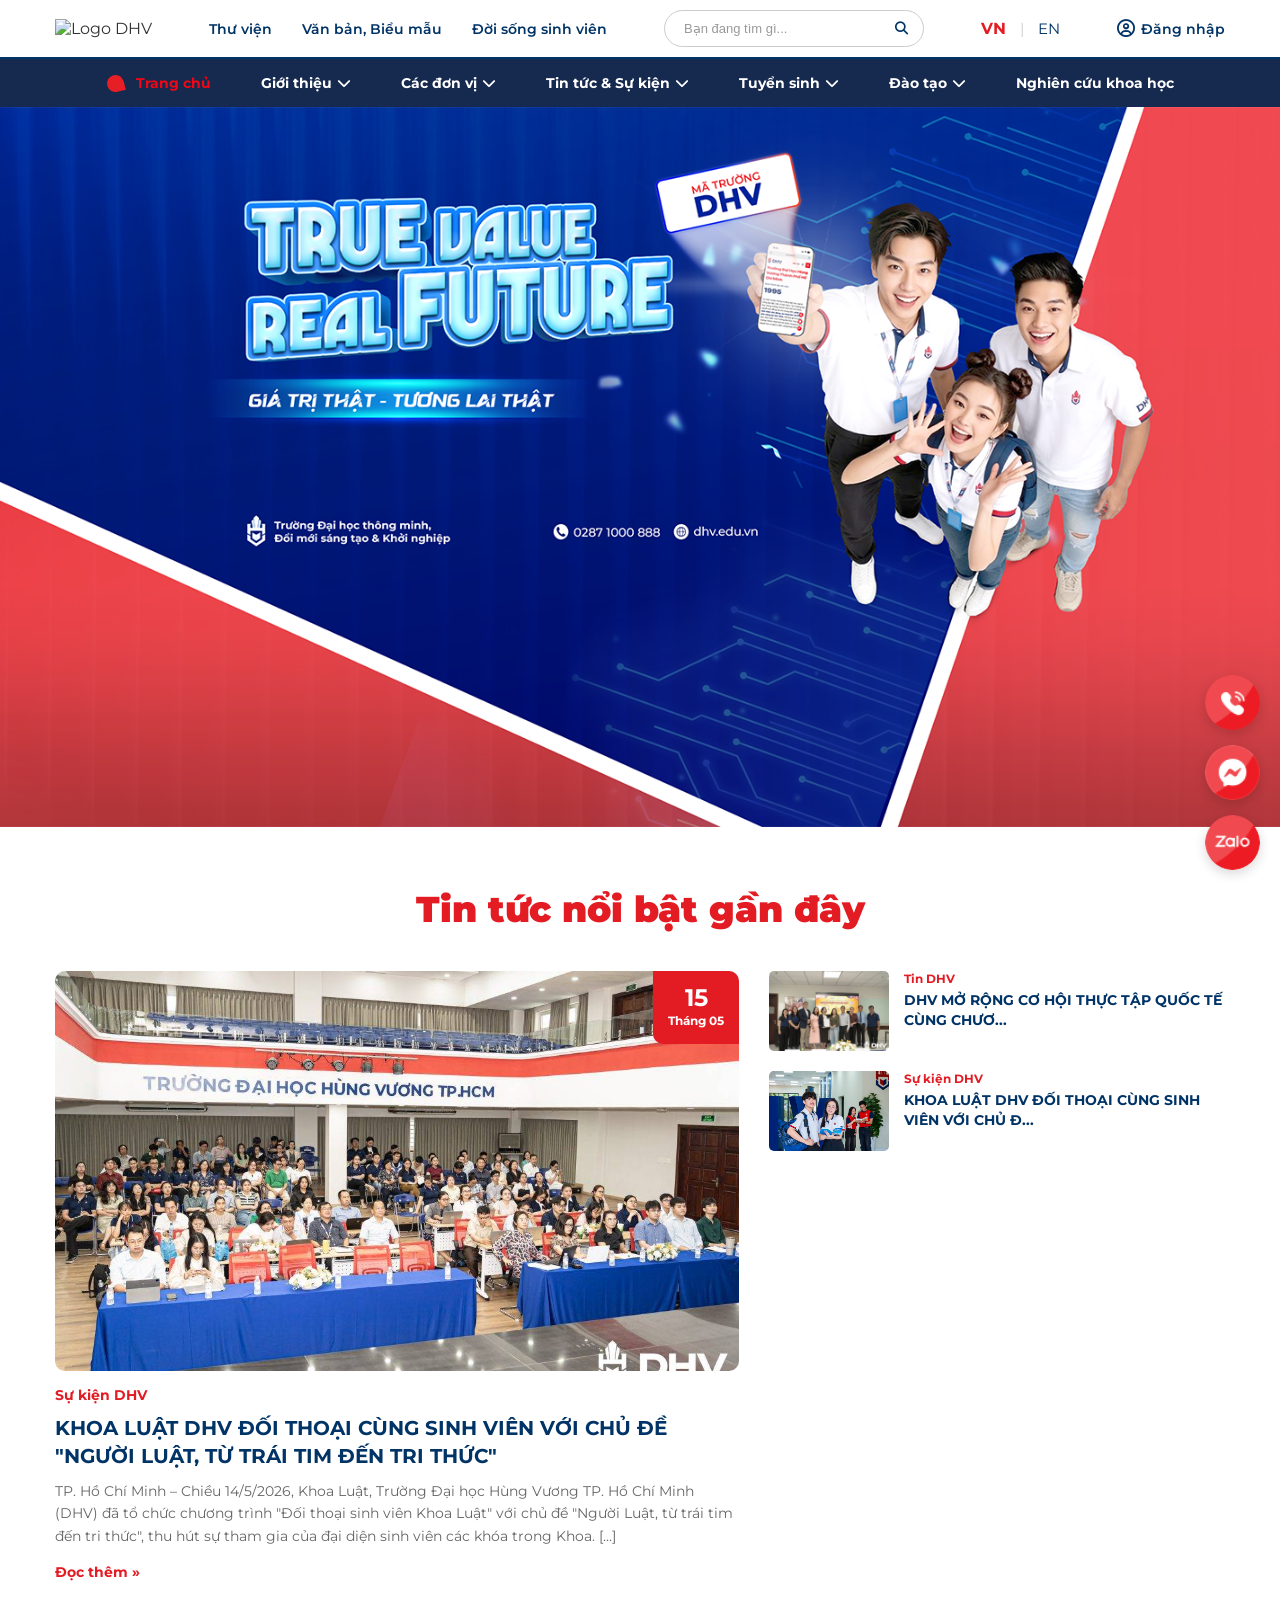
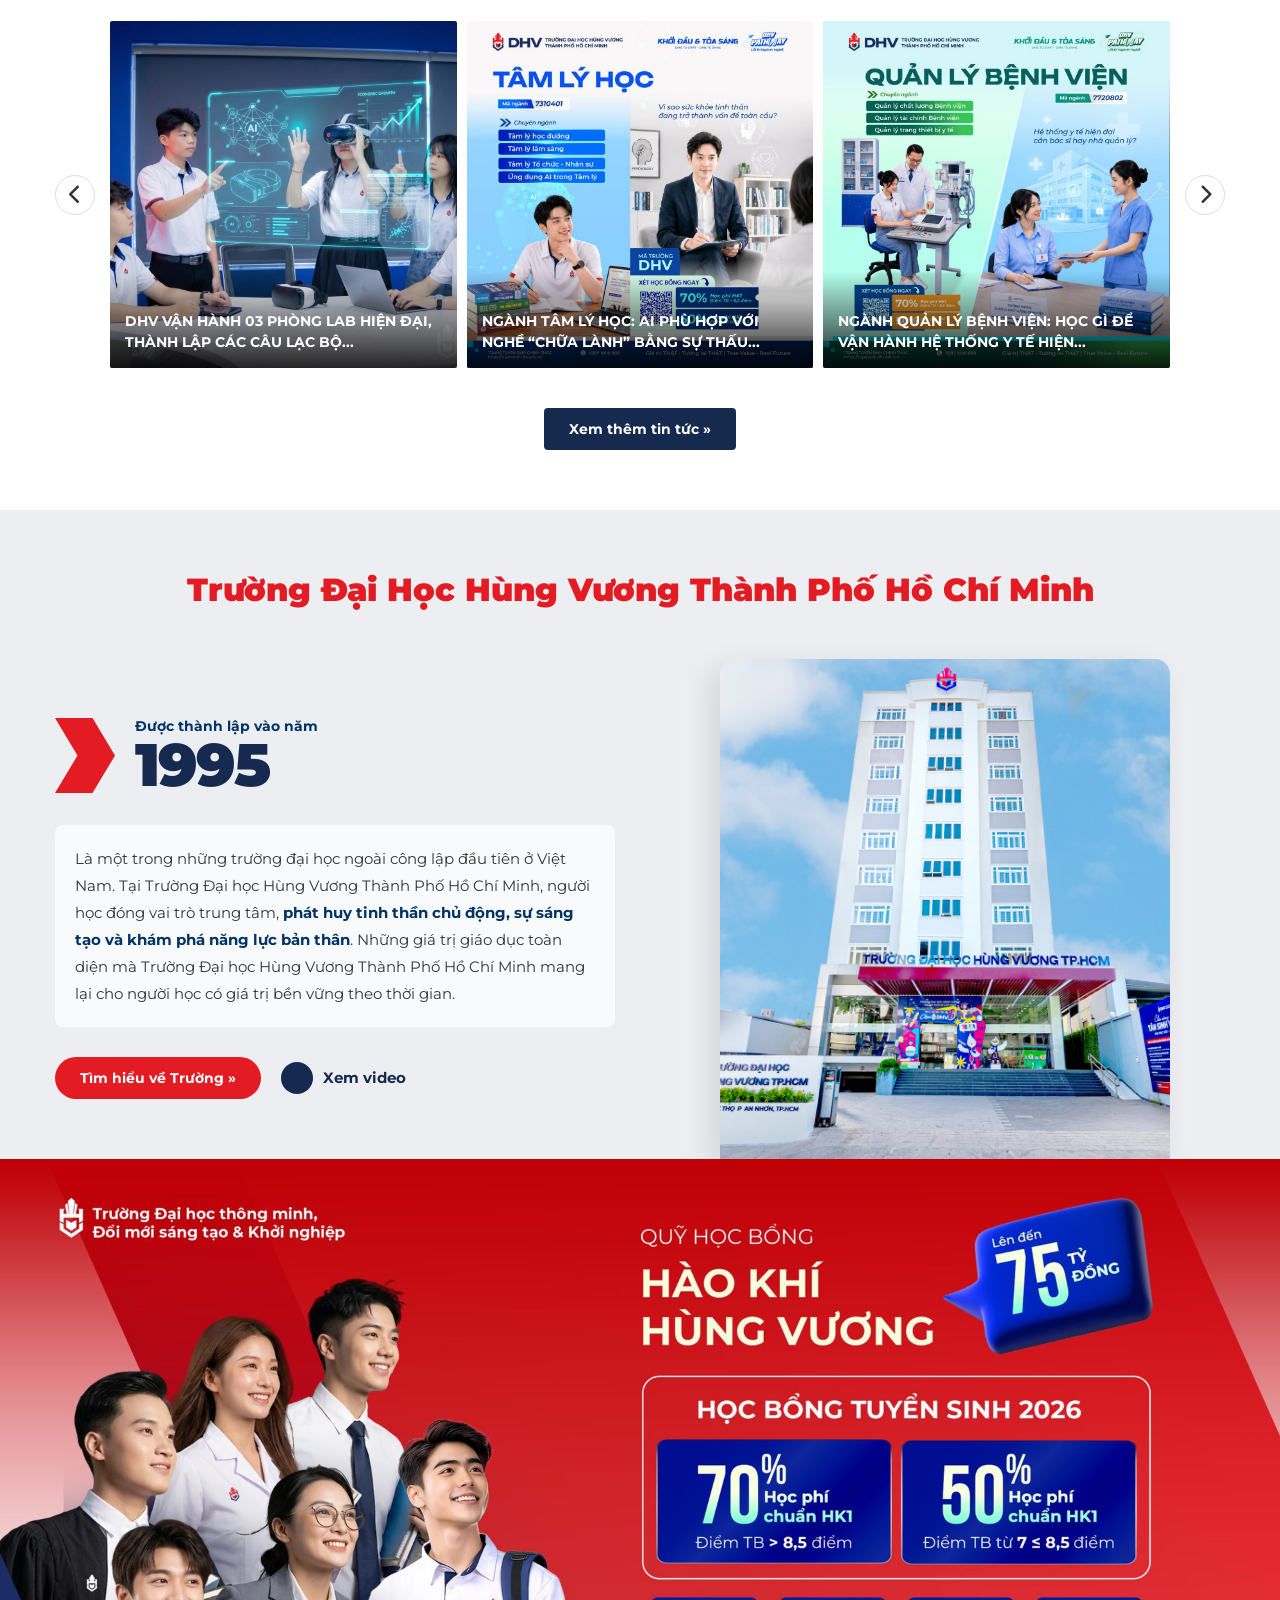
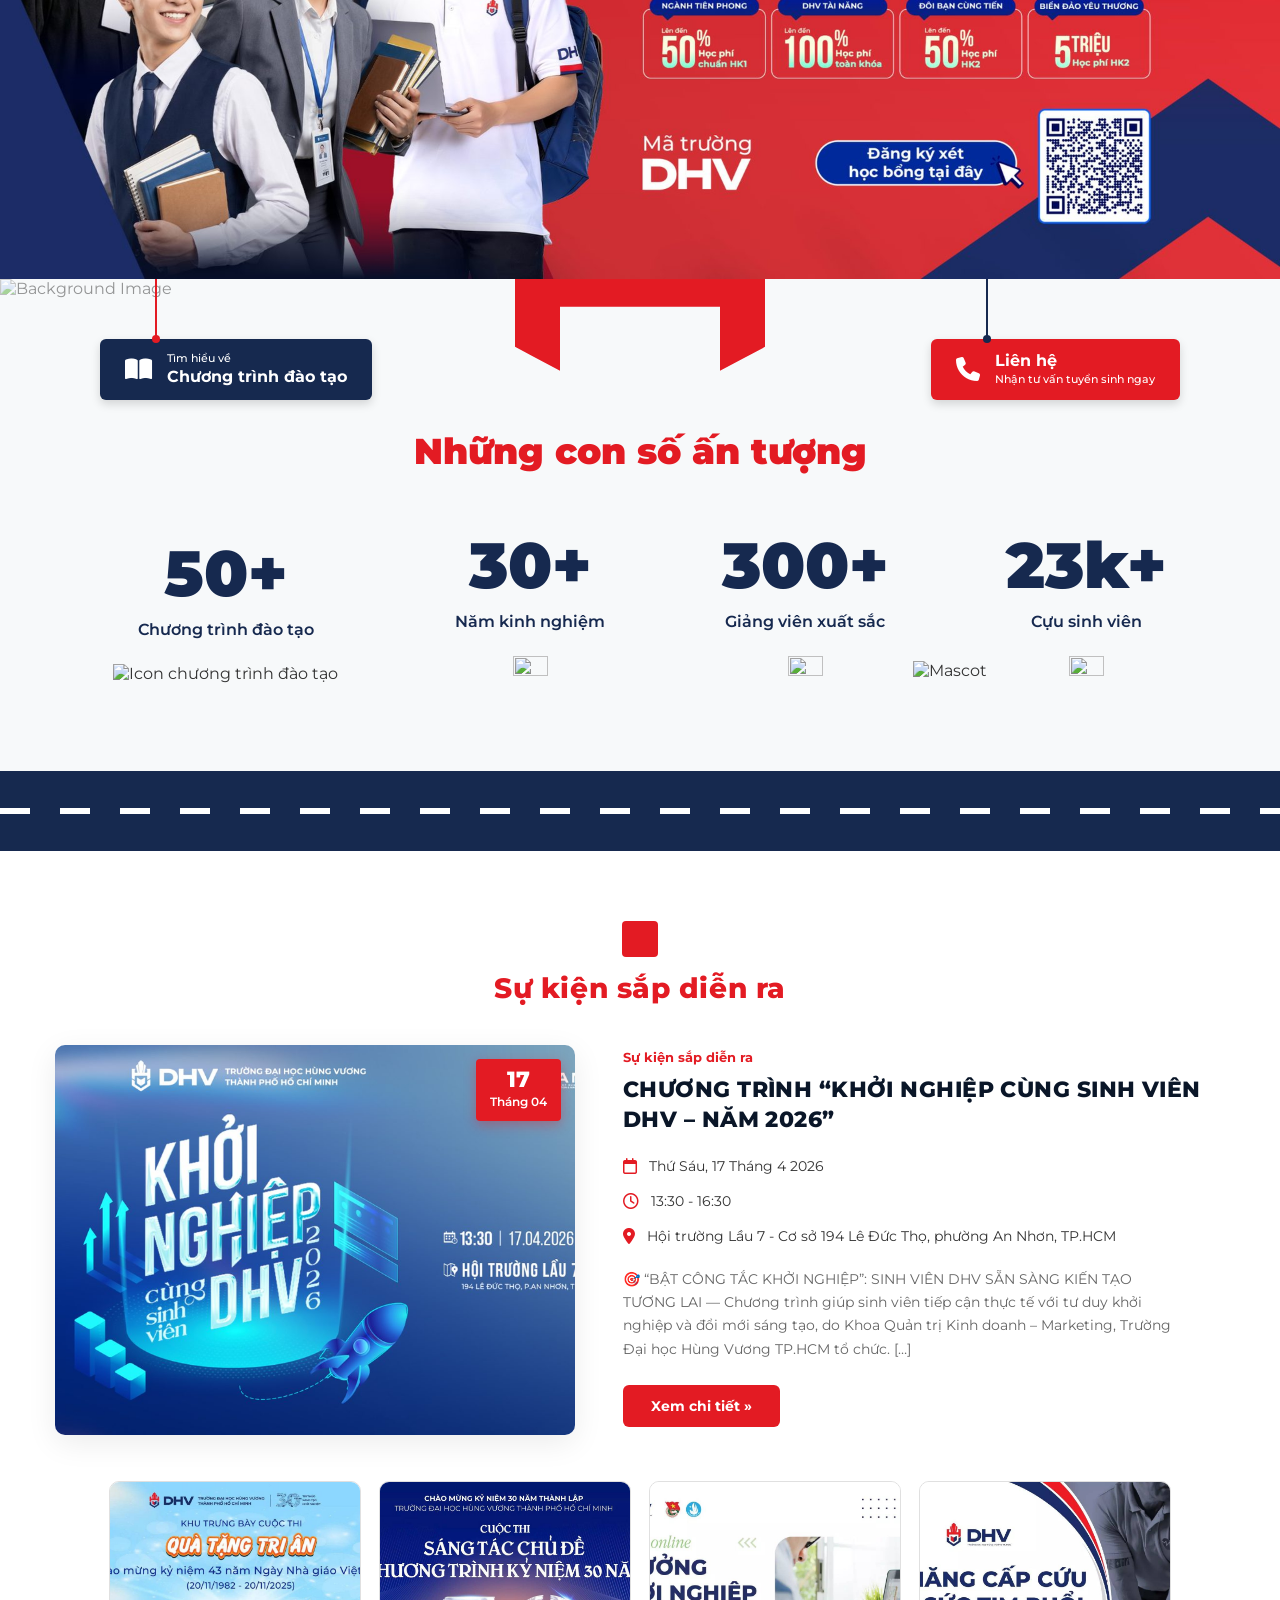
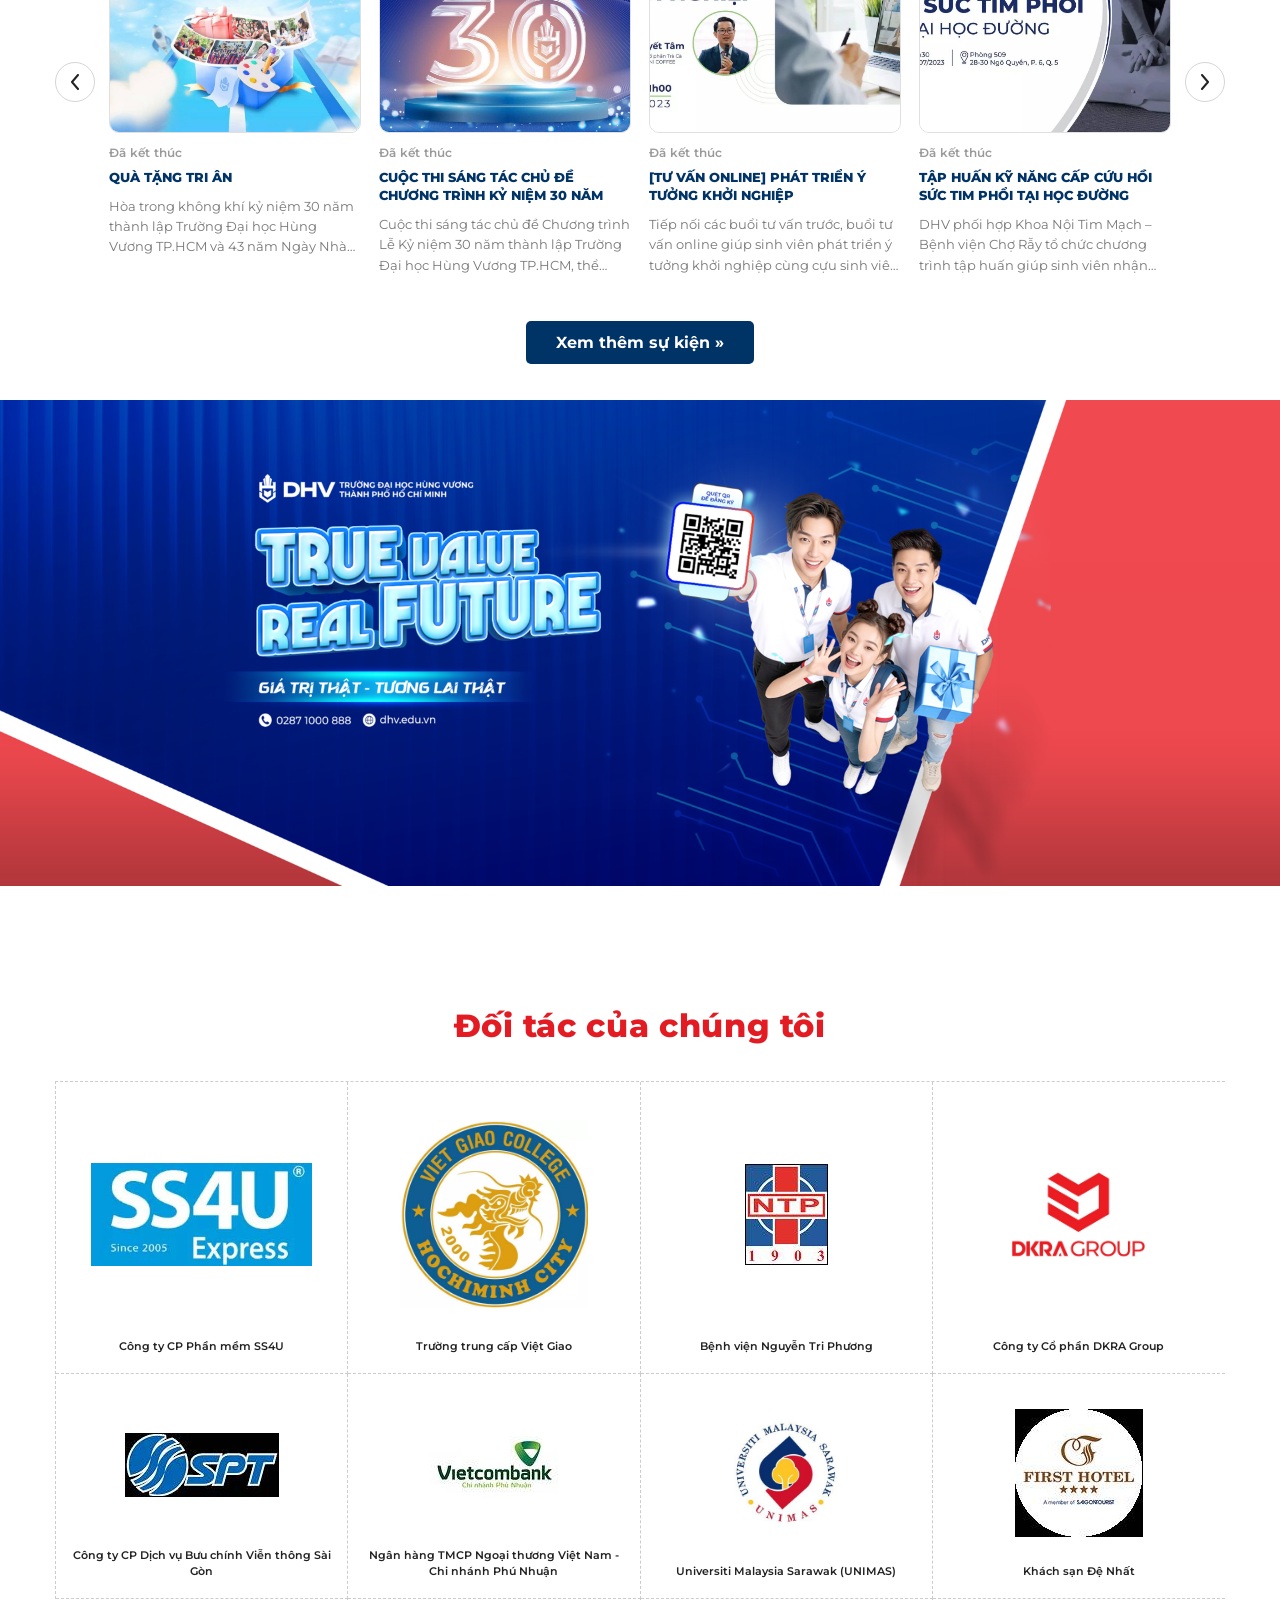
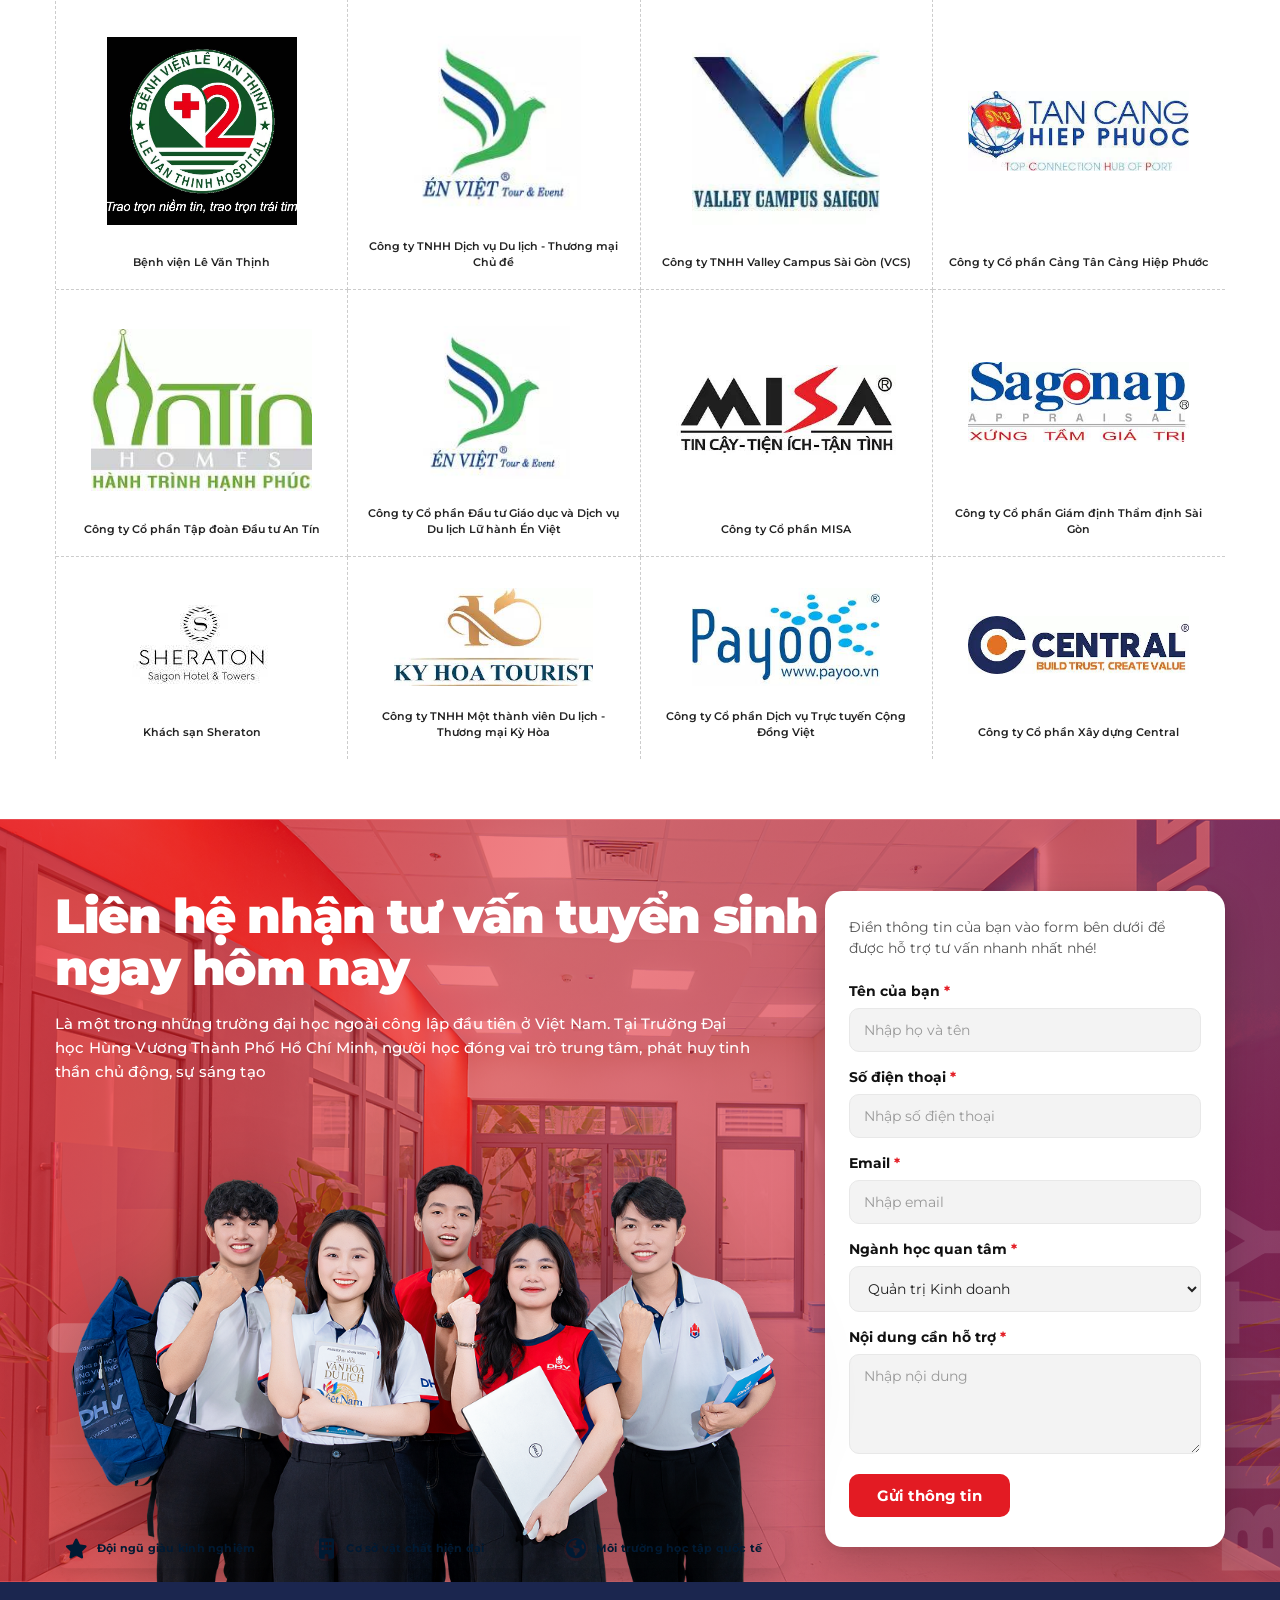
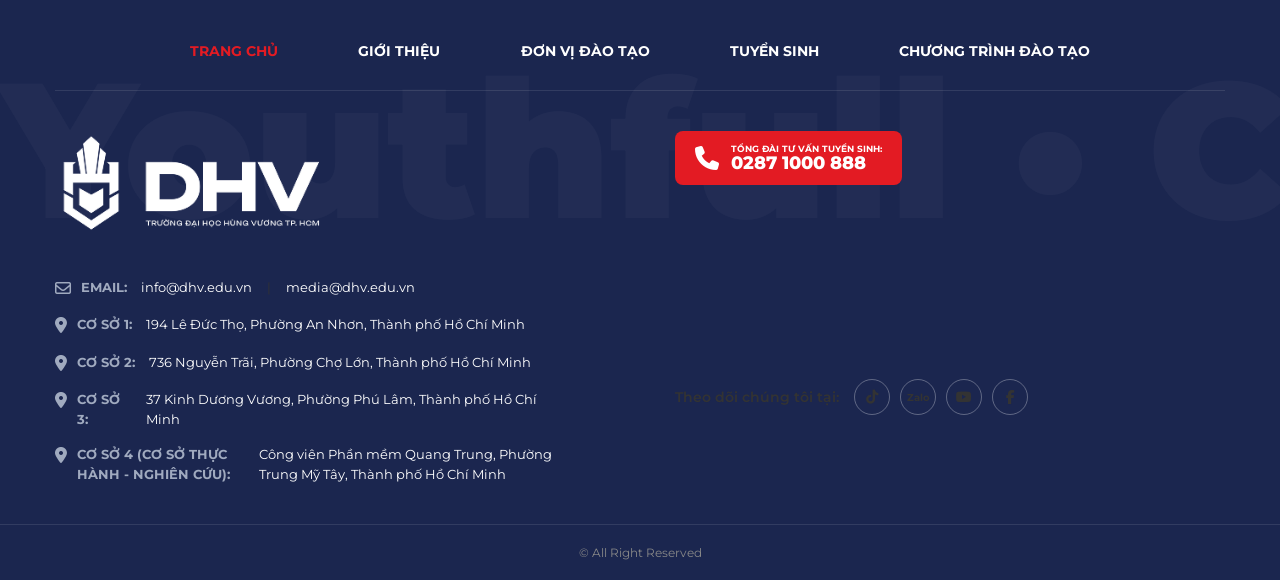
==== Fontend/index.html @ 0516a05c "first commit" ====
<!DOCTYPE html>
<html lang="vi">
<head>
    <meta charset="UTF-8">
    <meta name="viewport" content="width=device-width, initial-scale=1.0">
    <title>Trường Đại Học Hùng Vương TP. Hồ Chí Minh</title>
    <meta name="description"content="Trường Đại học Hùng Vương TP.HCM là một trong những trường đại học lâu năm tại Thành phố lớn nhất nước.">
    <link rel="preconnect" href="https://fonts.googleapis.com">
    <link rel="preconnect" href="https://fonts.gstatic.com" crossorigin>
    <link href="https://fonts.googleapis.com/css2?family=Montserrat:wght@300;400;500;600;700;800;900&display=swap"rel="stylesheet">
    <link rel="stylesheet" href="https://cdnjs.cloudflare.com/ajax/libs/font-awesome/6.4.0/css/all.min.css">
    <link rel="stylesheet" href="./style.css">
</head>
<body>
    <header id="header">
        <div class="container">

            <div id="logo">
                <a href="#">
                    <img  src="https://dhv.edu.vn/wp-content/uploads/2025/09/cropped-dhv-logo.png" alt="Logo DHV" class="logo-img">
                </a>
            </div>

            <div class="cac-lien-ket">
                <a href="#">Thư viện</a>
                <a href="#">Văn bản, Biểu mẫu</a>
                <a href="#">Đời sống sinh viên</a>
            </div>

            <div class="thanh-tim-kiem">
                <input type="text" placeholder="Bạn đang tìm gì...">
                <button type="submit">
                    <i class="fa-solid fa-magnifying-glass"></i>
                </button>
            </div>

            <div class="ngon-ngu">
                <a href="#" class="vn">VN</a>
                <span class="divider">|</span>
                <a href="#" class="en">EN</a>
            </div>

            <div class="dang-nhap">
                <a href="#">
                    <i class="fa-regular fa-circle-user" style="font-size: 18px;"></i>
                    Đăng nhập
                </a>
            </div>
        </div>
    </header>

    <nav id="menu">
        <div class="container">
            <ul>
                <li><a href="#" class="active" style=" color: #ee0716;"><span class="dot"></span> Trang chủ</a></li>
                <li><a href="#">Giới thiệu <i class="fa-solid fa-chevron-down icon-down"></i></a></li>
                <li><a href="#">Các đơn vị <i class="fa-solid fa-chevron-down icon-down"></i></a></li>
                <li><a href="#">Tin tức &amp; Sự kiện <i class="fa-solid fa-chevron-down icon-down"></i></a></li>
                <li><a href="#">Tuyển sinh <i class="fa-solid fa-chevron-down icon-down"></i></a></li>
                <li><a href="#">Đào tạo <i class="fa-solid fa-chevron-down icon-down"></i></a></li>
                <li><a href="#">Nghiên cứu khoa học</a></li>
            </ul>
        </div>
    </nav>

    <section id="banner">
        <img src="images/image.png" alt="Banner DHV" class="anh-banner">
    </section>

    <section id="tin-tuc">
        <div class="container">
            <div class="tieu-de-phan">
                <h2>Tin tức nổi bật gần đây</h2>
            </div>

            <div class="tin-tuc-chinh">

                <div class="tin-lon">
                    <div class="anh-tin-lon">
                        <img src="images/khoaluat.jpg" alt="Khoa Luật DHV đối thoại" class="img-tin-lon">
                        <div class="ngay-thang-box">
                            <span class="ngay">15</span>
                            <span class="thang">Tháng 05</span>
                        </div>
                    </div>
                    <div class="noi-dung-tin-lon">
                        <div class="chuyen-muc">Sự kiện DHV</div>
                        <h3><a href="#">KHOA LUẬT DHV ĐỐI THOẠI CÙNG SINH VIÊN VỚI CHỦ ĐỀ "NGƯỜI LUẬT, TỪ TRÁI TIM ĐẾN
                                TRI THỨC"</a></h3>
                        <p>TP. Hồ Chí Minh – Chiều 14/5/2026, Khoa Luật, Trường Đại học Hùng Vương TP. Hồ Chí Minh (DHV)
                            đã tổ chức chương trình "Đối thoại sinh viên Khoa Luật" với chủ đề "Người Luật, từ trái tim
                            đến tri thức", thu hút sự tham gia của đại diện sinh viên các khóa trong Khoa. [...]</p>
                        <a href="#" class="doc-them">Đọc thêm »</a>
                    </div>
                </div>

                <div class="danh-sach-tin-nho">
                    <div class="tin-nho">
                        <div class="anh-tin-nho"><img src="images/tin1.jpg" alt="Tin DHV" class="img-tin-nho"></div>
                        <div class="noi-dung-tin-nho">
                            <div class="chuyen-muc">Tin DHV</div>
                            <h4><a href="#">DHV MỞ RỘNG CƠ HỘI THỰC TẬP QUỐC TẾ CÙNG CHƯƠ...</a></h4>
                        </div>
                    </div>
                    <div class="tin-nho">
                        <div class="anh-tin-nho"><img src="images/tin2.jpg" alt="Sự kiện DHV" class="img-tin-nho"></div>
                        <div class="noi-dung-tin-nho">
                            <div class="chuyen-muc">Sự kiện DHV</div>
                            <h4><a href="#">KHOA LUẬT DHV ĐỐI THOẠI CÙNG SINH VIÊN VỚI CHỦ Đ...</a></h4>
                        </div>
                    </div>
                </div>
            </div>

            <div class="slide-chuong-trinh">
                <button class="nut-slide trai">
                    <i class="fa-solid fa-chevron-left" style="font-size: 20px;"></i>
                </button>
                <div class="danh-sach-chuong-trinh">
                    <div class="chuong-trinh">
                        <img src="images/slide1.jpg" alt="Phòng Lab" class="anh-chuong-trinh">
                        <div class="overlay-chuong-trinh">
                            <h4><a href="#">DHV VẬN HÀNH 03 PHÒNG LAB HIỆN ĐẠI, THÀNH LẬP CÁC CÂU LẠC BỘ...</a></h4>
                        </div>
                    </div>
                    <div class="chuong-trinh">
                        <img src="images/slide2.jpg" alt="Tâm lý học" class="anh-chuong-trinh">
                        <div class="overlay-chuong-trinh">
                            <h4><a href="#">NGÀNH TÂM LÝ HỌC: AI PHÙ HỢP VỚI NGHỀ “CHỮA LÀNH” BẰNG SỰ THẤU...</a></h4>
                        </div>
                    </div>
                    <div class="chuong-trinh">
                        <img src="images/slide3.jpg" alt="Quản lý bệnh viện" class="anh-chuong-trinh">
                        <div class="overlay-chuong-trinh">
                            <h4><a href="#">NGÀNH QUẢN LÝ BỆNH VIỆN: HỌC GÌ ĐỂ VẬN HÀNH HỆ THỐNG Y TẾ HIỆN...</a></h4>
                        </div>
                    </div>
                </div>
                <button class="nut-slide phai">
                    <i class="fa-solid fa-chevron-right" style="font-size: 20px;"></i>
                </button>
            </div>

            <div class="xem-them-tin">
                <a href="#" class="nut-xem-them">Xem thêm tin tức »</a>
            </div>
        </div>
    </section>

    <section id="gioi-thieu">

        <div class="anh-nen-thanh-pho"><img src="https://dhv.edu.vn/template/assets/images/city.png" alt loading="lazy"> </div>
        <div class="container relative-z">
            <h2 class="tieu-de-gt">Trường Đại Học Hùng Vương Thành Phố Hồ Chí Minh</h2>

            <div class="noi-dung-gt">
                <div class="ben-trai-gt">
                    <div class="thanh-lap">
                        <div class="mui-ten-do">
                            <svg viewBox="0 0 40 50" fill="none" xmlns="http://www.w3.org/2000/svg">
                                <path d="M0 0 L25 0 L40 25 L25 50 L0 50 L15 25 Z" fill="#E31B23" />
                            </svg>
                        </div>
                        <div class="thong-tin-nam">
                            <span class="chu-nho">Được thành lập vào năm</span>
                            <span class="so-nam">1995</span>
                        </div>
                    </div>
                    <div class="hop-mo-ta">
                        <p class="mo-ta-gt">
                            Là một trong những trường đại học ngoài công lập đầu tiên ở Việt Nam.
                            Tại Trường Đại học Hùng Vương Thành Phố Hồ Chí Minh, người học đóng vai trò trung tâm,
                            <strong>phát huy tinh thần chủ động, sự sáng tạo và khám phá năng lực bản thân</strong>.
                            Những giá trị giáo dục toàn diện mà Trường Đại học Hùng Vương Thành Phố Hồ Chí Minh
                            mang lại cho người học có giá trị bền vững theo thời gian.
                        </p>
                    </div>
                    <div class="cac-nut">
                        <a href="#" class="nut-do-pill">Tìm hiểu về Trường »</a>
                        <a href="#" class="nut-video">
                            <span class="icon-play">
                                <img src="https://dhv.edu.vn/template/assets/images/play.png" alt loading="lazy">
                            </span><b>Xem video</b>
                            
                            
                        </a>
                    </div>
                </div>
                <div class="ben-phai-gt">
                    <div class="anh-toa-nha">
                        <img src="images/truongdaihoc.png" alt="Toa nha DHV">
                    </div>
                </div>
            </div>
        </div>
    </section>

    <section id="quy-hoc-bong">
        <img src="images/quyhocbong.png" alt="Quỹ học bổng DHV" class="anh-banner-hoc-bong">
    </section>

    <section id="con-so">
        <div class="anh-nen-thanh-pho-con-so"><img src="https://dhv.edu.vn/template/assets/images/city.png" alt="Background Image" loading="lazy"> </div>
        <div class="container relative-z">

            <div class="danh-sach-nut-treo">
                <a href="#" class="nut-treo-xanh">
                    <i class="fa-solid fa-book-open icon-treo" style="font-size: 24px; margin-right: 15px;"></i>
                    <div class="text-treo">
                        <span class="chu-nho">Tìm hiểu về</span>
                        <span class="chu-lon">Chương trình đào tạo</span>
                    </div>
                </a>

                <div class="hinh-do-treo-giua"></div>

                <a href="#" class="nut-treo-do">
                    <i class="fa-solid fa-phone icon-treo" style="font-size: 24px; margin-right: 15px;"></i>
                    <div class="text-treo">
                        <span class="chu-lon">Liên hệ</span>
                        <span class="chu-nho">Nhận tư vấn tuyển sinh ngay</span>
                    </div>
                </a>
            </div>

            <h2 class="tieu-de-con-so">Những con số ấn tượng</h2>

            <div class="danh-sach-so">
                <div class="muc-so">
                    <div class="so">50+</div>
                    <div class="mo-ta">Chương trình đào tạo</div>
                    <div class="icon-so">
                        <img width="35" height="35" src="https://dhv.edu.vn/wp-content/uploads/2025/10/ic-xs-1-1.png" class="attachment-full size-full" alt="Icon chương trình đào tạo" decoding="async" loading="lazy">
                    </div>
                </div>
                <div class="muc-so">
                    <div class="so">30+</div>
                    <div class="mo-ta">Năm kinh nghiệm</div>
                    <div class="icon-so">
                        <img width="35" height="35" src="https://dhv.edu.vn/wp-content/uploads/2025/10/ic-xs-1-2.png" class="attachment-full size-full" alt decoding="async" loading="lazy">
                    </div>
                </div>
                <div class="muc-so">
                    <div class="so">300+</div>
                    <div class="mo-ta">Giảng viên xuất sắc</div>
                    <div class="icon-so">
                    <img width="35" height="35" src="https://dhv.edu.vn/wp-content/uploads/2025/10/ic-xs-1-3.png" class="attachment-full size-full" alt decoding="async" loading="lazy">    
                    </div>
                </div>
                <div class="muc-so">
                    <div class="so">23k+</div>
                    <div class="mo-ta">Cựu sinh viên</div>
                    <div class="icon-so">
                <img width="35" height="35" src="https://dhv.edu.vn/wp-content/uploads/2025/10/ic-xs-1-4.png" class="attachment-full size-full" alt decoding="async" loading="lazy">        
                    </div>
                </div>
            </div>
        </div>
    </section>

    <div class="mascot-way-ctn">
        <div class="mascot img-ab">
            <div class="in">
                <img width="181" height="294" src="https://dhv.edu.vn/wp-content/uploads/2025/10/mascot.png"
                    class="attachment-full size-full" alt="Mascot" decoding="async" loading="lazy">
            </div>
        </div>
    </div>

    <section id="su-kien">
        <div class="container">
            <header class="sk-dau-muc">
                <div class="sk-icon-play" aria-hidden="true">
                    <img src="https://dhv.edu.vn/template/assets/images/arr-2.png" alt loading="lazy">        
                </div>
                <h2 class="sk-tieu-de">Sự kiện sắp diễn ra</h2>
            </header>

            <article class="sk-noi-bat">
                <div class="sk-khung-anh">
                    <img src="images/su-kien-khoi-nghiep-2026.png"
                        alt="Poster chương trình Khởi nghiệp cùng sinh viên DHV 2026" class="sk-anh-poster" width="640"
                        height="400">
                    <div class="sk-badge-ngay">
                        <span class="sk-badge-dong-1">17</span>
                        <span class="sk-badge-dong-2">Tháng 04</span>
                    </div>
                </div>
                <div class="sk-noi-dung">
                    <p class="sk-nhan">Sự kiện sắp diễn ra</p>
                    <h3 class="sk-ten-su-kien">
                        <a href="#">CHƯƠNG TRÌNH “KHỞI NGHIỆP CÙNG SINH VIÊN DHV – NĂM 2026”</a>
                    </h3>
                    <ul class="sk-meta-list">
                        <li>
                            <span class="sk-meta-icon" aria-hidden="true">
                                <i class="fa-regular fa-calendar" style="font-size: 16px;"></i>
                            </span>
                            <span>Thứ Sáu, 17 Tháng 4 2026</span>
                        </li>
                        <li>
                            <span class="sk-meta-icon" aria-hidden="true">
                                <i class="fa-regular fa-clock" style="font-size: 16px;"></i>
                            </span>
                            <span>13:30 - 16:30</span>
                        </li>
                        <li>
                            <span class="sk-meta-icon" aria-hidden="true">
                                <i class="fa-solid fa-location-dot" style="font-size: 16px;"></i>
                            </span>
                            <span>Hội trường Lầu 7 - Cơ sở 194 Lê Đức Thọ, phường An Nhơn, TP.HCM</span>
                        </li>
                    </ul>
                    <p class="sk-mo-ta">🎯 “BẬT CÔNG TẮC KHỞI NGHIỆP”: SINH VIÊN DHV SẴN SÀNG KIẾN TẠO TƯƠNG LAI —
                        Chương trình giúp sinh viên tiếp cận thực tế với tư duy khởi nghiệp và đổi mới sáng tạo, do Khoa
                        Quản trị Kinh doanh – Marketing, Trường Đại học Hùng Vương TP.HCM tổ chức. […]</p>
                    <a href="#" class="sk-nut-chi-tiet">Xem chi tiết »</a>
                </div>
            </article>

            <div class="sk-da-carousel" aria-label="Sự kiện đã diễn ra">
                <button type="button" class="sk-da-arrow sk-da-arrow--prev" data-sk-da-prev
                    aria-label="Xem sự kiện trước">
                    <svg width="10" height="16" viewBox="0 0 10 16" fill="none" aria-hidden="true">
                        <path d="M8 1L2 8l6 7" stroke="currentColor" stroke-width="2" stroke-linecap="round"
                            stroke-linejoin="round" />
                    </svg>
                </button>
                <div class="sk-da-view" id="skDaView">
                    <article class="sk-da-card">
                        <a href="#" class="sk-da-thumb">
                            <img src="images/sk-da-dien-ra-1.jpg" alt="QUÀ TẶNG TRI ÂN">
                        </a>
                        <p class="sk-da-trang-thai">Đã kết thúc</p>
                        <h4 class="sk-da-title"><a href="#">QUÀ TẶNG TRI ÂN</a></h4>
                        <p class="sk-da-mo-ta">Hòa trong không khí kỷ niệm 30 năm thành lập Trường Đại học Hùng Vương
                            TP.HCM và 43 năm Ngày Nhà giáo Việt Nam, cuộc thi gửi gắm yêu thương từ sinh viên đến thầy
                            cô […]</p>
                    </article>
                    <article class="sk-da-card">
                        <a href="#" class="sk-da-thumb">
                            <img src="images/sk-da-dien-ra-2.jpg" alt="Cuộc thi sáng tác kỷ niệm 30 năm">
                        </a>
                        <p class="sk-da-trang-thai">Đã kết thúc</p>
                        <h4 class="sk-da-title"><a href="#">CUỘC THI SÁNG TÁC CHỦ ĐỀ CHƯƠNG TRÌNH KỶ NIỆM 30 NĂM</a>
                        </h4>
                        <p class="sk-da-mo-ta">Cuộc thi sáng tác chủ đề Chương trình Lễ Kỷ niệm 30 năm thành lập Trường
                            Đại học Hùng Vương TP.HCM, thể hiện tình yêu và niềm tự hào với mái nhà DHV […]</p>
                    </article>
                    <article class="sk-da-card">
                        <a href="#" class="sk-da-thumb">
                            <img src="images/sk-da-dien-ra-3.jpg" alt="Tư vấn online phát triển ý tưởng khởi nghiệp">
                        </a>
                        <p class="sk-da-trang-thai">Đã kết thúc</p>
                        <h4 class="sk-da-title"><a href="#">[TƯ VẤN ONLINE] PHÁT TRIỂN Ý TƯỞNG KHỞI NGHIỆP</a></h4>
                        <p class="sk-da-mo-ta">Tiếp nối các buổi tư vấn trước, buổi tư vấn online giúp sinh viên phát
                            triển ý tưởng khởi nghiệp cùng cựu sinh viên DHV đồng hành với vai trò mentor […]</p>
                    </article>
                    <article class="sk-da-card">
                        <a href="#" class="sk-da-thumb">
                            <img src="images/sk-da-dien-ra-4.jpg" alt="Tập huấn cấp cứu hồi sức tim phổi">
                        </a>
                        <p class="sk-da-trang-thai">Đã kết thúc</p>
                        <h4 class="sk-da-title"><a href="#">TẬP HUẤN KỸ NĂNG CẤP CỨU HỒI SỨC TIM PHỔI TẠI HỌC ĐƯỜNG</a>
                        </h4>
                        <p class="sk-da-mo-ta">DHV phối hợp Khoa Nội Tim Mạch – Bệnh viện Chợ Rẫy tổ chức chương trình
                            tập huấn giúp sinh viên nhận diện dấu hiệu đột quỵ và kỹ năng sơ cứu […]</p>
                    </article>
                </div>
                <button type="button" class="sk-da-arrow sk-da-arrow--next" data-sk-da-next
                    aria-label="Xem sự kiện sau">
                    <svg width="10" height="16" viewBox="0 0 10 16" fill="none" aria-hidden="true">
                        <path d="M2 1l6 7-6 7" stroke="currentColor" stroke-width="2" stroke-linecap="round"
                            stroke-linejoin="round" />
                    </svg>
                </button>
            </div>

            <div class="xem-them-sk">
                <a href="#">Xem thêm sự kiện »</a>
            </div>
        </div>
        <div class="sk-banner-full">
            <img src="images/banner_dhv.png"
                alt="TRUE VALUE REAL FUTURE — Giá trị thật, tương lai thật. Trường Đại học Hùng Vương TP.HCM. Hotline 0287 1000 888 — dhv.edu.vn"
                class="sk-banner-full-img" width="1920" height="640" loading="lazy" decoding="async">
        </div>
    </section>

    <section id="doi-tac">
        <div class="container">
            <header class="dt-dau-muc">
                <h2 class="dt-tieu-de">Đối tác của chúng tôi</h2>
            </header>
            <div class="luoi-doi-tac">
                <div class="dt-o">
                    <div class="dt-o-logo"><img src="images/doi-tac-01.jpg" alt=""></div>
                    <p class="dt-o-ten">Công ty CP Phần mềm SS4U</p>
                </div>
                <div class="dt-o">
                    <div class="dt-o-logo"><img src="images/doi-tac-02.jpg" alt=""></div>
                    <p class="dt-o-ten">Trường trung cấp Việt Giao</p>
                </div>
                <div class="dt-o">
                    <div class="dt-o-logo"><img src="images/doi-tac-03.jpg" alt=""></div>
                    <p class="dt-o-ten">Bệnh viện Nguyễn Tri Phương</p>
                </div>
                <div class="dt-o">
                    <div class="dt-o-logo"><img src="images/doi-tac-04.jpg" alt=""></div>
                    <p class="dt-o-ten">Công ty Cổ phần DKRA Group</p>
                </div>
                <div class="dt-o">
                    <div class="dt-o-logo"><img src="images/doi-tac-05.jpg" alt=""></div>
                    <p class="dt-o-ten">Công ty CP Dịch vụ Bưu chính Viễn thông Sài Gòn</p>
                </div>
                <div class="dt-o">
                    <div class="dt-o-logo"><img src="images/doi-tac-06.jpg" alt=""></div>
                    <p class="dt-o-ten">Ngân hàng TMCP Ngoại thương Việt Nam - Chi nhánh Phú Nhuận</p>
                </div>
                <div class="dt-o">
                    <div class="dt-o-logo"><img src="images/doi-tac-07.jpg" alt=""></div>
                    <p class="dt-o-ten">Universiti Malaysia Sarawak (UNIMAS)</p>
                </div>
                <div class="dt-o">
                    <div class="dt-o-logo"><img src="images/doi-tac-08.jpg" alt=""></div>
                    <p class="dt-o-ten">Khách sạn Đệ Nhất</p>
                </div>
                <div class="dt-o">
                    <div class="dt-o-logo"><img src="images/doi-tac-09.jpg" alt=""></div>
                    <p class="dt-o-ten">Bệnh viện Lê Văn Thịnh</p>
                </div>
                <div class="dt-o">
                    <div class="dt-o-logo"><img src="images/doi-tac-10.jpg" alt=""></div>
                    <p class="dt-o-ten">Công ty TNHH Dịch vụ Du lịch - Thương mại Chủ đề</p>
                </div>
                <div class="dt-o">
                    <div class="dt-o-logo"><img src="images/doi-tac-11.jpg" alt=""></div>
                    <p class="dt-o-ten">Công ty TNHH Valley Campus Sài Gòn (VCS)</p>
                </div>
                <div class="dt-o">
                    <div class="dt-o-logo"><img src="images/doi-tac-12.jpg" alt=""></div>
                    <p class="dt-o-ten">Công ty Cổ phần Cảng Tân Cảng Hiệp Phước</p>
                </div>
                <div class="dt-o">
                    <div class="dt-o-logo"><img src="images/doi-tac-13.jpg" alt=""></div>
                    <p class="dt-o-ten">Công ty Cổ phần Tập đoàn Đầu tư An Tín</p>
                </div>
                <div class="dt-o">
                    <div class="dt-o-logo"><img src="images/doi-tac-14.jpg" alt=""></div>
                    <p class="dt-o-ten">Công ty Cổ phần Đầu tư Giáo dục và Dịch vụ Du lịch Lữ hành Én Việt</p>
                </div>
                <div class="dt-o">
                    <div class="dt-o-logo"><img src="images/doi-tac-15.jpg" alt=""></div>
                    <p class="dt-o-ten">Công ty Cổ phần MISA</p>
                </div>
                <div class="dt-o">
                    <div class="dt-o-logo"><img src="images/doi-tac-16.jpg" alt=""></div>
                    <p class="dt-o-ten">Công ty Cổ phần Giám định Thẩm định Sài Gòn</p>
                </div>
                <div class="dt-o">
                    <div class="dt-o-logo"><img src="images/doi-tac-17.jpg" alt=""></div>
                    <p class="dt-o-ten">Khách sạn Sheraton</p>
                </div>
                <div class="dt-o">
                    <div class="dt-o-logo"><img src="images/doi-tac-18.jpg" alt=""></div>
                    <p class="dt-o-ten">Công ty TNHH Một thành viên Du lịch - Thương mại Kỳ Hòa</p>
                </div>
                <div class="dt-o">
                    <div class="dt-o-logo"><img src="images/doi-tac-19.jpg" alt=""></div>
                    <p class="dt-o-ten">Công ty Cổ phần Dịch vụ Trực tuyến Cộng Đồng Việt</p>
                </div>
                <div class="dt-o">
                    <div class="dt-o-logo"><img src="images/doi-tac-20.jpg" alt=""></div>
                    <p class="dt-o-ten">Công ty Cổ phần Xây dựng Central</p>
                </div>
            </div>
        </div>
    </section>

    <section id="tu-van" class="tv-khoi">
        <div class="tv-nen" aria-hidden="true">
            <img src="images/Kdv_Dhv.png" alt="" loading="lazy" decoding="async">
        </div>
        <div class="container tv-boc">
            <div class="tv-hang">
                <div class="tv-col tv-col-trai">
                    <div class="tv-trai-khoi">
                        <header class="tv-dau">
                            <h2 class="tv-tieu-de">
                                <span class="tv-tieu-dong1">Liên hệ nhận tư vấn tuyển sinh</span>
                                <span class="tv-tieu-dong2">ngay hôm nay</span>
                            </h2>
                            <p class="tv-mo-ta">Là một trong những trường đại học ngoài công lập đầu tiên ở Việt Nam.
                                Tại Trường Đại học Hùng Vương Thành Phố Hồ Chí Minh, người học đóng vai trò trung tâm,
                                phát huy tinh thần chủ động, sự sáng tạo</p>
                        </header>
                        <div class="tv-hero-anh">
                            <div class="tv-anh-sv-wrap">
                                <div class="tv-mui-ten" aria-hidden="true">
                                    <svg xmlns="http://www.w3.org/2000/svg" viewBox="0 0 560 200" fill="none"
                                        preserveAspectRatio="xMidYMid meet">
                                        <path d="M24 100h360l-72-68M384 100l-72 68" stroke="currentColor"
                                            stroke-width="32" stroke-linecap="round" stroke-linejoin="round" />
                                    </svg>
                                </div>
                                <img src="images/sinhvien.png" alt="Sinh viên Trường Đại học Hùng Vương TP.HCM"
                                    class="tv-anh-sv" loading="lazy" decoding="async">
                            </div>
                            <ul class="tv-tn-danh-sach">
                                <li class="tv-tn-o">
                                    <span class="tv-tn-ic" aria-hidden="true">
                                        <i class="fa-solid fa-star" style="font-size: 20px;"></i>
                                    </span>
                                    <span class="tv-tn-txt">Đội ngũ giàu kinh nghiệm</span>
                                </li>
                                <li class="tv-tn-o">
                                    <span class="tv-tn-ic" aria-hidden="true">
                                        <i class="fa-solid fa-building" style="font-size: 20px;"></i>
                                    </span>
                                    <span class="tv-tn-txt">Cơ sở vật chất hiện đại</span>
                                </li>
                                <li class="tv-tn-o">
                                    <span class="tv-tn-ic" aria-hidden="true">
                                        <i class="fa-solid fa-earth-americas" style="font-size: 20px;"></i>
                                    </span>
                                    <span class="tv-tn-txt">Môi trường học tập quốc tế</span>
                                </li>
                            </ul>
                        </div>
                    </div>
                </div>
                <div class="tv-col tv-col-phai">
                    <div class="tv-form-hop">
                        <p class="tv-form-le">Điền thông tin của bạn vào form bên dưới để được hỗ trợ tư vấn nhanh nhất
                            nhé!</p>
                        <form class="tv-form" action="#" method="post">
                            <div class="tv-field">
                                <label class="tv-label" for="tv-ten">Tên của bạn <span
                                        class="tv-bat-buoc">*</span></label>
                                <input id="tv-ten" name="your_name" type="text" autocomplete="name" required
                                    placeholder="Nhập họ và tên">
                            </div>
                            <div class="tv-field">
                                <label class="tv-label" for="tv-sdt">Số điện thoại <span
                                        class="tv-bat-buoc">*</span></label>
                                <input id="tv-sdt" name="your_phone" type="tel" autocomplete="tel" required
                                    placeholder="Nhập số điện thoại">
                            </div>
                            <div class="tv-field">
                                <label class="tv-label" for="tv-email">Email <span class="tv-bat-buoc">*</span></label>
                                <input id="tv-email" name="your_email" type="email" autocomplete="email" required
                                    placeholder="Nhập email">
                            </div>
                            <div class="tv-field">
                                <label class="tv-label" for="tv-nganh">Ngành học quan tâm <span
                                        class="tv-bat-buoc">*</span></label>
                                <select id="tv-nganh" name="your_nganhnghe" required>
                                    <option value="Quản trị Kinh doanh" selected>Quản trị Kinh doanh</option>
                                    <option value="Kinh tế Quốc tế">Kinh tế Quốc tế</option>
                                    <option value="Marketing">Marketing</option>
                                    <option value="Thương mại điện tử">Thương mại điện tử</option>
                                    <option value="Tài chính ngân hàng">Tài chính ngân hàng</option>
                                    <option value="Kế toán">Kế toán</option>
                                    <option value="Công nghệ tài chính">Công nghệ tài chính</option>
                                    <option value="Kỹ thuật máy tính">Kỹ thuật máy tính</option>
                                    <option value="Công nghệ thông tin">Công nghệ thông tin</option>
                                    <option value="Trí tuệ nhân tạo">Trí tuệ nhân tạo</option>
                                    <option value="Ngôn ngữ Anh">Ngôn ngữ Anh</option>
                                    <option value="Ngôn ngữ Nhật">Ngôn ngữ Nhật</option>
                                    <option value="Ngôn ngữ Trung Quốc">Ngôn ngữ Trung Quốc</option>
                                    <option value="Ngôn ngữ Hàn Quốc">Ngôn ngữ Hàn Quốc</option>
                                    <option value="Quản trị khách sạn">Quản trị khách sạn</option>
                                    <option value="Quản trị Dịch vụ Du lịch &amp; Lữ hành">Quản trị Dịch vụ Du lịch
                                        &amp; Lữ hành</option>
                                    <option value="Luật">Luật</option>
                                    <option value="Luật Kinh tế">Luật Kinh tế</option>
                                    <option value="Quản lý Bệnh viện">Quản lý Bệnh viện</option>
                                    <option value="Tâm lý học">Tâm lý học</option>
                                    <option value="An ninh mạng (Dự kiến)">An ninh mạng (Dự kiến)</option>
                                    <option value="Công nghệ Kỹ thuật Điện tử viễn thông (Dự kiến)">Công nghệ Kỹ thuật
                                        Điện tử viễn thông (Dự kiến)</option>
                                    <option value="Quản lý kinh tế (Dự kiến)">Quản lý kinh tế (Dự kiến)</option>
                                </select>
                            </div>
                            <div class="tv-field">
                                <label class="tv-label" for="tv-note">Nội dung cần hỗ trợ <span
                                        class="tv-bat-buoc">*</span></label>
                                <textarea id="tv-note" name="your_note" rows="4" maxlength="2000" required
                                    placeholder="Nhập nội dung"></textarea>
                            </div>
                            <button type="submit" class="tv-nut-gui">Gửi thông tin</button>
                        </form>
                    </div>
                </div>
            </div>
        </div>
        <p class="tv-chu-doc" aria-hidden="true">RESPONSIBILITY</p>
    </section>

    <footer id="footer">
        <div class="footer-bg-text">Youthfull • Confident • Respons...</div>
        <div class="container relative-z">

            <div class="footer-top-links">
                <a href="#" class="active">Trang chủ</a>
                <a href="#">Giới thiệu</a>
                <a href="#">Đơn vị đào tạo</a>
                <a href="#">Tuyển sinh</a>
                <a href="#">Chương trình đào tạo</a>
            </div>

            <div class="footer-divider"></div>

            <div class="footer-main">
                <div class="footer-left">
                    <div class="footer-logo">
                        <img src="images/dhv.png" alt="DHV Logo" class="footer-logo-img">
                    </div>

                    <div class="footer-contact">
                        <div class="contact-item">
                            <span class="icon"><i class="fa-regular fa-envelope" style="font-size: 16px;"></i></span>
                            <span class="label">EMAIL:</span>
                            <a href="mailto:info@dhv.edu.vn">info@dhv.edu.vn</a>
                            <span style="margin: 0 5px;">|</span>
                            <a href="mailto:media@dhv.edu.vn">media@dhv.edu.vn</a>
                        </div>

                        <div class="contact-item">
                            <span class="icon"><i class="fa-solid fa-location-dot" style="font-size: 16px;"></i></span>
                            <span class="label">CƠ SỞ 1:</span>
                            <p>194 Lê Đức Thọ, Phường An Nhơn, Thành phố Hồ Chí Minh</p>
                        </div>

                        <div class="contact-item">
                            <span class="icon"><i class="fa-solid fa-location-dot" style="font-size: 16px;"></i></span>
                            <span class="label">CƠ SỞ 2:</span>
                            <p>736 Nguyễn Trãi, Phường Chợ Lớn, Thành phố Hồ Chí Minh</p>
                        </div>

                        <div class="contact-item">
                            <span class="icon"><i class="fa-solid fa-location-dot" style="font-size: 16px;"></i></span>
                            <span class="label">CƠ SỞ 3:</span>
                            <p>37 Kinh Dương Vương, Phường Phú Lâm, Thành phố Hồ Chí Minh</p>
                        </div>

                        <div class="contact-item">
                            <span class="icon"><i class="fa-solid fa-location-dot" style="font-size: 16px;"></i></span>
                            <span class="label">CƠ SỞ 4 (CƠ SỞ THỰC HÀNH - NGHIÊN CỨU):</span>
                            <p>Công viên Phần mềm Quang Trung, Phường Trung Mỹ Tây, Thành phố Hồ Chí Minh</p>
                        </div>
                    </div>
                </div>

                <div class="footer-right">
                    <div class="footer-buttons">
                        <a href="tel:02871000888" class="btn-tong-dai-footer">
                            <span class="icon"><i class="fa-solid fa-phone" style="font-size: 24px;"></i></span>
                            <div class="text">
                                <span class="small">TỔNG ĐÀI TƯ VẤN TUYỂN SINH:</span>
                                <span class="big">0287 1000 888</span>
                            </div>
                        </a>
                    </div>

                    <div class="footer-fb-plugin">
                        <iframe
                            src="https://www.facebook.com/plugins/page.php?href=https%3A%2F%2Fwww.facebook.com%2Fhungvuonguni&amp;tabs=&amp;width=400&amp;height=130&amp;small_header=false&amp;adapt_container_width=true&amp;hide_cover=false&amp;show_facepile=false&amp;appId"
                            width="100%" height="130"
                            style="border:none;overflow:hidden; max-width: 400px; border-radius: 8px;" scrolling="no"
                            frameborder="0" allowfullscreen="true"
                            allow="autoplay; clipboard-write; encrypted-media; picture-in-picture; web-share"></iframe>
                    </div>

                    <div class="footer-socials">
                        <span>Theo dõi chúng tôi tại:</span>
                        <div class="social-icons">
                            <a href="#" class="social-icon">
                                <i class="fa-brands fa-tiktok"></i>
                            </a>
                            <a href="#" class="social-icon" style="font-weight:700; font-size:10px;">Zalo</a>
                            <a href="#" class="social-icon">
                                <i class="fa-brands fa-youtube"></i>
                            </a>
                            <a href="#" class="social-icon">
                                <i class="fa-brands fa-facebook-f"></i>
                            </a>
                        </div>
                    </div>
                </div>
            </div>

        </div>
        <div class="footer-bottom">
            <div class="container">
                © All Right Reserved
            </div>
        </div>
    </footer>

    <div id="nut-lien-he">
        <a href="tel:02871000888" class="nut-icon" title="Gọi điện">
            <img src="images/icon/dt.png" alt="Gọi điện">
        </a>
        <a href="#" class="nut-icon" title="Messenger">
            <img src="images/icon/mes.png" alt="Messenger">
        </a>
        <a href="#" class="nut-icon" title="Zalo">
            <img src="images/icon/image.png" alt="Zalo">
        </a>
    </div>


    

</body>

</html>
---- Fontend/style.css ----
:root {
    --primary-red: #E31B23;
    --dark-red: #C4151C;
    --dark-blue: #16294f;
    --navy-blue: #003366;
    --white: #FFFFFF;
    --light-gray: #CCCCCC;
    --dark-text: #333333;
}
* { 
    margin: 0; padding: 0; box-sizing: border-box; 
}

body { 
    font-family: 'Montserrat', Arial, sans-serif; color: var(--dark-text); background-color: var(--white); 
}

a { 
    text-decoration: none; color: inherit; 
}

ul { 
    list-style: none; 
}

img { 
    max-width: 100%; height: auto; 
}

#header {
    background-color: var(--white);
    padding: 10px 0;
    border-bottom: 2px solid var(--navy-blue);
}

.container {
    max-width: 1200px;
    margin: 0 auto;
    padding: 0 15px;
}

#header .container {
    display: flex;
    justify-content: space-between;
    align-items: center;
}

#logo { 
    display: flex; align-items: center; 
}

.logo-img { 
    height: 50px; width: auto; object-fit: contain; 
}

.cac-lien-ket a:hover { 
    color: var(--primary-red); 
}
.cac-lien-ket { 
    display: flex; gap: 30px; align-items: center; 
}

.cac-lien-ket a { 
    color: var(--navy-blue); font-size: 14px; font-weight: 600; 
}

.thanh-tim-kiem {
    display: flex;
    align-items: center;
    border: 1px solid var(--light-gray);
    border-radius: 25px;
    padding: 6px 15px;
    background-color: var(--white);
    min-width: 260px;
}

.thanh-tim-kiem input {
    border: none;
    outline: none;
    padding: 4px;
    width: 100%;
    font-size: 13px;
    color: var(--dark-text);
}

.thanh-tim-kiem input::placeholder { color: #999; }

.thanh-tim-kiem button {
    background: none;
    border: none;
    cursor: pointer;
    color: var(--navy-blue);
    display: flex;
    align-items: center;
}

.ngon-ngu {
    font-size: 15px;
    font-weight: bold;
    display: flex;
    align-items: center;
    gap: 10px;
}

.ngon-ngu .vn { 
    color: var(--primary-red); font-weight: bold; font-size: 16px; 
}

.ngon-ngu .en { 
    color: var(--navy-blue); font-weight: normal; font-size: 15px; 
}

.en:hover{
    color: var(--primary-red);
}
.ngon-ngu .divider { 
    color: var(--light-gray); margin: 0 4px; font-weight: normal; 
}

.dang-nhap a {
    color: var(--navy-blue);
    font-size: 14px;
    font-weight: 600;
    display: flex;
    align-items: center;
    gap: 6px;
}

#menu, .nut-treo-xanh { 
    background-color: var(--dark-blue); 
}

#menu ul { 
    display: flex; justify-content: center; 
}

#menu ul li { 
    position: relative; 
}

#menu ul li a {
    display: flex;
    align-items: center;
    color: var(--white);
    padding: 15px 25px;
    font-size: 14px;
    font-weight: bold;
    text-transform: none;
}


#menu ul li a .dot {
  width: 17px;
  height: 17px;
  background-color: #e61e25;
  border-radius: 50% 50% 0% 50%; 
  transform: rotate(-14deg); 
  display: inline-block;  
  margin-right: 12px;    
  vertical-align: middle;
}


#menu ul li a .icon-down { 
    margin-left: 5px; 
}

#banner { 
    width: 100%; overflow: hidden; 
}

.anh-banner, .anh-banner-hoc-bong { 
    width: 100%; display: block; height: auto; 
}

#gioi-thieu {
    position: relative;
    padding: 60px 0 0 0;
    background-color: #f2f3f5;
    overflow: hidden;
}

.anh-nen-thanh-pho {
    position: absolute;
    bottom: 0;
    left: 0;
    width: 100%;
    height: 100%;
    background-color: #e8eaed;
    background-size: cover;
    background-position: bottom center;
    background-repeat: no-repeat;
    opacity: 0.5;
    z-index: 1;
}

.relative-z { position: relative; z-index: 2; }

.tieu-de-gt {
    text-align: center;
    font-size: 32px;
    color: var(--primary-red);
    font-weight: 900;
    margin-bottom: 50px;
}

.noi-dung-gt { 
    display: flex; gap: 50px; align-items: flex-end; 
}

.ben-trai-gt { 
    flex: 1; padding-bottom: 60px; 
}

.thanh-lap {
    display: flex;
    align-items: center;
    gap: 20px;
    margin-bottom: 30px;
}

.mui-ten-do { 
    width: 60px; height: 75px; 
}

.mui-ten-do svg { 
    width: 100%; height: 100%; 
}

.thong-tin-nam, .text-treo { 
    display: flex; flex-direction: column; 
}

.thong-tin-nam .chu-nho { 
    font-size: 14px; color: var(--navy-blue); font-weight: bold; 
}

.thong-tin-nam .so-nam {
    font-size: 60px;
    font-weight: 900;
    color: var(--dark-blue);
    line-height: 1;
    letter-spacing: -2px;
}

.hop-mo-ta {
    background-color: rgba(255, 255, 255, 0.7);
    padding: 20px;
    border-radius: 8px;
    margin-bottom: 30px;
}

.mo-ta-gt { font-size: 15px; color: var(--dark-text); line-height: 1.8; }

.mo-ta-gt strong { color: var(--navy-blue); font-weight: bold; }

.cac-nut { display: flex; align-items: center; gap: 20px; }

.nut-do-pill {
    background-color: var(--primary-red);
    color: var(--white);
    padding: 12px 25px;
    border-radius: 25px;
    font-weight: bold;
    font-size: 14px;
    text-transform: none;
}

.nut-do-pill:hover { background-color: var(--dark-red); }

.nut-video {
    display: flex;
    align-items: center;
    gap: 10px;
    color: var(--dark-blue);
    font-weight: bold;
    font-size: 15px;
}

.nut-video .icon-play {
    width: 32px;
    height: 32px;
    background-color: var(--dark-blue);
    border-radius: 50%;
    display: flex;
    align-items: center;
    justify-content: center;
} 

.ben-phai-gt { flex: 1; display: flex; justify-content: center; }

.anh-toa-nha {
    width: 100%;
    max-width: 450px;
    height: 500px;
    background-color: #e0e0e0;
    border-top-left-radius: 15px;
    border-top-right-radius: 15px;
    box-shadow: -10px 10px 30px rgba(0,0,0,0.1);
    position: relative;
    overflow: hidden;
}

.anh-toa-nha img {
    position: relative;
    z-index: 2;
    width: 100%;
    height: 100%;
    object-fit: cover;
}

#tin-tuc, #doi-tac { padding: 60px 0; background-color: var(--trang); }

.tieu-de-phan { text-align: center; margin-bottom: 40px; }

.tieu-de-phan h2 { font-size: 36px; color: var(--primary-red); font-weight: 900; }

.tin-tuc-chinh { display: flex; gap: 30px; margin-bottom: 40px; }

.tin-lon { flex: 6; }

.tin-lon .anh-tin-lon {
    position: relative;
    border-radius: 10px;
    overflow: hidden;
    margin-bottom: 15px;
}

.tin-lon .img-tin-lon {
    width: 100%;
    height: 400px;
    object-fit: cover;
    display: block;
}

.tin-lon .ngay-thang-box {
    position: absolute;
    top: 0;
    right: 0;
    background-color: var(--primary-red);
    color: var(--white);
    padding: 15px;
    text-align: center;
    border-bottom-left-radius: 10px;
}

.tin-lon .ngay-thang-box .ngay {
    display: block;
    font-size: 24px;
    font-weight: bold;
    line-height: 1;
}

.tin-lon .ngay-thang-box .thang { font-size: 12px; font-weight: bold; }

.tin-lon .chuyen-muc {
    color: var(--primary-red);
    font-size: 14px;
    font-weight: bold;
    margin-bottom: 10px;
}

.tin-lon h3 {
    font-size: 20px;
    color: var(--navy-blue);
    margin-bottom: 10px;
    line-height: 1.4;
    font-weight: bold;
}

.tin-lon p {
    font-size: 14px;
    color: #666;
    line-height: 1.6;
    margin-bottom: 15px;
}

.tin-lon .doc-them { color: var(--primary-red); font-size: 14px; font-weight: bold; }

.danh-sach-tin-nho {
    flex: 4;
    display: flex;
    flex-direction: column;
    gap: 20px;
}

.tin-nho { display: flex; gap: 15px; align-items: flex-start; }

.tin-nho .anh-tin-nho .img-tin-nho {
    width: 120px;
    height: 80px;
    object-fit: cover;
    background-color: #e0e0e0;
    border-radius: 5px;
    display: block;
}

.tin-nho .noi-dung-tin-nho, .chuong-trinh { flex: 1; }

.tin-nho .chuyen-muc {
    color: var(--primary-red);
    font-size: 12px;
    font-weight: bold;
    margin-bottom: 5px;
}

.tin-nho h4 {
    font-size: 14px;
    color: var(--navy-blue);
    line-height: 1.4;
    font-weight: bold;
}

.slide-chuong-trinh {
    display: flex;
    align-items: center;
    gap: 15px;
    margin-bottom: 40px;
}

.danh-sach-chuong-trinh {
    display: flex;
    gap: 10px;
    flex: 1;
    overflow: hidden;
}

.chuong-trinh {
    flex: 1;
    position: relative;
    overflow: hidden;
    border-radius: 2px;
}

.anh-chuong-trinh {
    width: 100%;
    aspect-ratio: 1/1;
    object-fit: cover;
    display: block;
}

.overlay-chuong-trinh {
    position: absolute;
    bottom: 0;
    left: 0;
    width: 100%;
    padding: 40px 15px 15px;
    background: linear-gradient(to top, rgba(0,0,0,0.85), transparent);
}

.overlay-chuong-trinh h4 {
    margin: 0;
}

.overlay-chuong-trinh h4 a {
    color: var(--white);
    font-size: 14px;
    font-weight: 700;
    line-height: 1.5;
    text-transform: uppercase;
}

.nut-slide {
    width: 40px;
    height: 40px;
    border-radius: 50%;
    border: 1px solid #ddd;
    background-color: var(--white);
    color: var(--dark-text);
    font-size: 24px;
    display: flex;
    align-items: center;
    justify-content: center;
    cursor: pointer;
}

.nut-slide:hover { background-color: #f0f0f0; }

.xem-them-tin { text-align: center; }

.nut-xem-them {
    display: inline-flex;
    align-items: center;
    gap: 8px;
    background-color: var(--dark-blue);
    color: var(--white);
    padding: 12px 25px;
    border-radius: 4px;
    font-weight: 700;
    font-size: 14px;
}

.nut-xem-them:hover { background-color: #0d1626; }

#su-kien {
    padding: 70px 0 60px;
    background-color: var(--white);
}

.sk-dau-muc {
    text-align: center;
    margin-bottom: 40px;
}

.sk-icon-play {
    width: 36px;
    height: 36px;
    margin: 0 auto 14px;
    background-color: var(--primary-red);
    display: flex;
    align-items: center;
    justify-content: center;
    border-radius: 4px;
}

.sk-icon-play svg {
    margin-left: 2px;
}

.sk-tieu-de {
    font-size: 28px;
    font-weight: 800;
    color: var(--primary-red);
    letter-spacing: 0.02em;
}

.sk-noi-bat {
    display: flex;
    align-items: stretch;
    gap: 48px;
    flex-wrap: wrap;
    margin-bottom: 40px;
}

.sk-khung-anh {
    position: relative;
    flex: 1 1 380px;
    max-width: 520px;
    border-radius: 10px;
    overflow: hidden;
    box-shadow: 0 8px 30px rgba(0, 0, 0, 0.08);
}

.sk-anh-poster {
    display: block;
    width: 100%;
    height: auto;
    object-fit: cover;
    aspect-ratio: 4 / 3;
}

.sk-badge-ngay {
    position: absolute;
    top: 14px;
    right: 14px;
    background-color: var(--primary-red);
    color: var(--white);
    text-align: center;
    padding: 10px 14px 12px;
    min-width: 72px;
    border-radius: 4px;
    line-height: 1.15;
    box-shadow: 0 4px 12px rgba(227, 27, 35, 0.35);
}

.sk-badge-dong-1 {
    display: block;
    font-size: 22px;
    font-weight: 800;
    line-height: 1;
}

.sk-badge-dong-2 {
    display: block;
    font-size: 12px;
    font-weight: 600;
    margin-top: 4px;
    text-transform: capitalize;
}

.sk-noi-dung {
    flex: 1 1 320px;
    min-width: 280px;
    display: flex;
    flex-direction: column;
    align-items: flex-start;
    padding-top: 4px;
}

.sk-nhan {
    font-size: 13px;
    font-weight: 700;
    color: var(--primary-red);
    text-transform: none;
    margin-bottom: 10px;
}

.sk-ten-su-kien {
    font-size: clamp(18px, 2.1vw, 22px);
    font-weight: 800;
    line-height: 1.35;
    color: #0a1628;
    text-transform: uppercase;
    margin-bottom: 22px;
    letter-spacing: 0.02em;
}

.sk-ten-su-kien a {
    color: inherit;
}

.sk-meta-list {
    width: 100%;
    margin-bottom: 20px;
}

.sk-meta-list li {
    display: flex;
    align-items: flex-start;
    gap: 12px;
    font-size: 14px;
    color: var(--dark-text);
    line-height: 1.55;
    margin-bottom: 12px;
}

.sk-meta-list li:last-child {
    margin-bottom: 0;
}

.sk-meta-icon {
    flex-shrink: 0;
    color: var(--primary-red);
    margin-top: 1px;
}

.sk-mo-ta {
    font-size: 14px;
    color: #666;
    line-height: 1.65;
    margin-bottom: 24px;
    max-width: 560px;
}

.sk-nut-chi-tiet {
    display: inline-block;
    background-color: var(--primary-red);
    color: var(--white) !important;
    font-weight: 700;
    font-size: 14px;
    padding: 12px 28px;
    border-radius: 6px;
    transition: background-color 0.2s, transform 0.15s;
}

.sk-nut-chi-tiet:hover {
    background-color: var(--dark-red);
    color: var(--white);
}

.sk-da-carousel {
    display: flex;
    align-items: center;
    gap: 12px;
    margin-top: 8px;
    margin-bottom: 32px;
}

.sk-da-arrow {
    flex-shrink: 0;
    width: 40px;
    height: 40px;
    border-radius: 50%;
    border: 1px solid #d5d5d5;
    background-color: var(--white);
    color: #222;
    display: flex;
    align-items: center;
    justify-content: center;
    cursor: pointer;
    transition: background-color 0.2s, border-color 0.2s;
}

.sk-da-arrow:hover {
    background-color: #f5f5f5;
    border-color: #bbb;
}

.sk-da-view {
    flex: 1;
    min-width: 0;
    display: flex;
    gap: 18px;
    overflow-x: auto;
    scroll-snap-type: x mandatory;
    scroll-behavior: smooth;
    padding: 6px 2px 14px;
    -webkit-overflow-scrolling: touch;
    scrollbar-width: thin;
}

.sk-da-view::-webkit-scrollbar {
    height: 6px;
}

.sk-da-view::-webkit-scrollbar-thumb {
    background: var(--light-gray);
    border-radius: 3px;
}

.sk-da-card {
    flex: 0 0 calc((100% - 54px) / 4);
    min-width: 200px;
    scroll-snap-align: start;
    display: flex;
    flex-direction: column;
}

.sk-da-thumb {
    display: block;
    position: relative;
    width: 100%;
    aspect-ratio: 1 / 1;
    border-radius: 10px;
    overflow: hidden;
    background-color: #e8e8e8;
    border: 1px solid #e0e0e0;
    margin-bottom: 12px;
}

.sk-da-thumb img {
    width: 100%;
    height: 100%;
    object-fit: cover;
    display: block;
}

.sk-da-trang-thai {
    font-size: 12px;
    font-weight: 600;
    color: #9a9a9a;
    margin-bottom: 8px;
    letter-spacing: 0.02em;
}

.sk-da-title {
    font-size: 13px;
    font-weight: 800;
    line-height: 1.4;
    color: var(--navy-blue);
    text-transform: uppercase;
    margin-bottom: 10px;
}

.sk-da-title a {
    color: inherit;
}

.sk-da-mo-ta {
    font-size: 13px;
    color: #777;
    line-height: 1.55;
    display: -webkit-box;
    -webkit-line-clamp: 3;
    line-clamp: 3;
    -webkit-box-orient: vertical;
    overflow: hidden;
}

@media (max-width: 992px) {
    .sk-da-card {
        flex: 0 0 calc((100% - 36px) / 3);
        min-width: 220px;
    }
}

@media (max-width: 576px) {
    .sk-da-carousel {
        gap: 8px;
    }

    .sk-da-arrow {
        width: 36px;
        height: 36px;
    }

    .sk-da-card {
        flex: 0 0 78%;
        max-width: none;
    }
}

.xem-them-sk { text-align: center; margin-top: 0; }

.xem-them-sk a {
    display: inline-block;
    background-color: var(--navy-blue);
    color: var(--white);
    padding: 12px 30px;
    border-radius: 5px;
    font-weight: bold;
}

.xem-them-sk a:hover { background-color: #004488; }

#su-kien .sk-banner-full {
    width: 100%;
    margin-top: 36px;
    line-height: 0;
}

#su-kien .sk-banner-full-img {
    width: 100%;
    height: auto;
    display: block;
}

@media (max-width: 768px) {
    .sk-noi-bat {
        gap: 28px;
    }

    .sk-khung-anh {
        max-width: none;
    }
}

.dt-dau-muc {
    text-align: center;
    margin-bottom: 36px;
}

.dt-tieu-de {
    font-size: 32px;
    font-weight: 800;
    color: var(--primary-red);
    letter-spacing: 0.02em;
}

.luoi-doi-tac {
    display: grid;
    grid-template-columns: repeat(4, minmax(0, 1fr));
    border-top: 1px dashed var(--light-gray);
    border-left: 1px dashed var(--light-gray);
}

.dt-o {
    border-right: 1px dashed var(--light-gray);
    border-bottom: 1px dashed var(--light-gray);
    padding: 22px 16px 18px;
    display: flex;
    flex-direction: column;
    align-items: center;
    text-align: center;
    background-color: var(--white);
    min-height: 150px;
}

.dt-o:nth-child(4n) {
    border-right: none;
}

.dt-o:nth-last-child(-n+4) {
    border-bottom: none;
}

.dt-o-logo {
    flex: 1;
    display: flex;
    align-items: center;
    justify-content: center;
    width: 100%;
    min-height: 68px;
    margin-bottom: 14px;
}

.dt-o-logo img {
    max-width: 85%;
    max-height: 85%;
    height: auto;
    object-fit: contain;
    display: block;
}

.dt-o-ten {
    font-size: 11px;
    font-weight: 600;
    color: #222;
    line-height: 1.45;
    margin: 0;
}

@media (max-width: 992px) {
    .luoi-doi-tac {
        grid-template-columns: repeat(2, minmax(0, 1fr));
    }

    .dt-o:nth-child(n) {
        border-right: 1px dashed var(--light-gray);
        border-bottom: 1px dashed var(--light-gray);
    }

    .dt-o:nth-child(2n) {
        border-right: none;
    }

    .dt-o:nth-last-child(-n+2) {
        border-bottom: none;
    }
}

@media (max-width: 576px) {
    .luoi-doi-tac {
        grid-template-columns: 1fr;
        border-right: 1px dashed var(--light-gray);
    }

    .dt-o:nth-child(n) {
        border-right: none;
        border-bottom: 1px dashed var(--light-gray);
    }

    .dt-o:last-child {
        border-bottom: none;
    }
}

.tv-khoi {
    position: relative;
    overflow: hidden;
    padding: 72px 0 0;
    color: var(--white);
    background: linear-gradient(165deg, var(--primary-red) 0%, #c4121d 45%, #9e0f18 100%);
}

.tv-nen {
    position: absolute;
    inset: 0;
    z-index: 0;
    pointer-events: none;
}

.tv-nen img {
    position: absolute;
    inset: 0;
    width: 100%;
    height: 100%;
    object-fit: cover;
    display: block;
    z-index: 0;
}

.tv-nen::after {
    content: "";
    position: absolute;
    inset: 0;
    z-index: 1;
    background: linear-gradient(
        105deg,
        rgba(227, 27, 35, 0.78) 0%,
        rgba(227, 27, 35, 0.55) 38%,
        rgba(200, 30, 50, 0.65) 72%,
        rgba(160, 20, 40, 0.75) 100%
    );
    pointer-events: none;
}

.tv-chu-doc {
    position: absolute;
    right: clamp(4px, 2vw, 28px);
    top: 50%;
    margin: 0;
    padding: 0;
    transform: translateY(-50%) rotate(-90deg);
    transform-origin: 100% 50%;
    font-size: clamp(2.75rem, 8vw, 6rem);
    font-weight: 900;
    letter-spacing: 0.08em;
    line-height: 1;
    color: rgba(255, 255, 255, 0.12);
    white-space: nowrap;
    pointer-events: none;
    user-select: none;
    z-index: 2;
}

.tv-boc {
    position: relative;
    z-index: 3;
}

.tv-hang {
    display: grid;
    grid-template-columns: minmax(0, 1.86fr) minmax(300px, 400px);
    gap: 32px 40px;
    align-items: stretch;
}

.tv-col-trai {
    display: flex;
    flex-direction: column;
    min-width: 0;
    min-height: 0;
}

.tv-trai-khoi {
    flex: 1;
    display: flex;
    flex-direction: column;
    min-height: 0;
}

.tv-dau {
    position: relative;
    z-index: 4;
    max-width: 44rem;
    text-align: left;
    -webkit-font-smoothing: antialiased;
    -moz-osx-font-smoothing: grayscale;
}

.tv-hero-anh {
    position: relative;
    margin-top: auto;
    padding-top: 10px;
    padding-bottom: 0;
}

.tv-anh-sv-wrap {
    position: relative;
    z-index: 2;
    width: 100%;
    margin: 0;
    padding: 0;
    line-height: 0;
    pointer-events: none;
}

.tv-mui-ten {
    position: absolute;
    left: -2%;
    top: 50%;
    transform: translateY(-50%);
    width: min(78%, 520px);
    z-index: 1;
    color: rgba(255, 255, 255, 0.22);
}

.tv-mui-ten svg {
    display: block;
    width: 100%;
    height: auto;
}

.tv-anh-sv {
    position: relative;
    display: block;
    width: 100%;
    max-width: 100%;
    height: auto;
    margin: 0;
    padding: 0;
    object-fit: contain;
    object-position: bottom center;
    z-index: 2;
    filter: drop-shadow(0 16px 40px rgba(0, 0, 0, 0.25));
}

.tv-tieu-de {
    font-family: 'Montserrat', Arial, sans-serif;
    font-size: clamp(26px, 4vw, 48px);
    font-weight: 900;
    line-height: 1.08;
    margin: 0 0 18px;
    padding: 0;
    color: var(--trang);
    letter-spacing: -0.03em;
}

.tv-tieu-de .tv-tieu-dong1,
.tv-tieu-de .tv-tieu-dong2 {
    display: block;
}

.tv-tieu-de .tv-tieu-dong1 {
    white-space: nowrap;
}

.tv-mo-ta {
    font-family: 'Montserrat', Arial, sans-serif;
    font-size: clamp(13px, 1.55vw, 15px);
    font-weight: 500;
    line-height: 1.6;
    margin: 0;
    padding: 0;
    color: var(--trang);
    max-width: 100%;
    letter-spacing: 0.01em;
}

.tv-tn-danh-sach {
    display: flex;
    flex-direction: row;
    flex-wrap: nowrap;
    align-items: stretch;
    justify-content: center;
    gap: 18px;
    position: absolute;
    left: 0;
    right: 0;
    bottom: 0;
    transform: translateY(-36%);
    margin: 0;
    padding: 0;
    max-width: 100%;
    list-style: none;
    z-index: 8;
    pointer-events: auto;
}

.tv-tn-o {
    display: flex;
    flex: 1 1 0;
    min-width: 0;
    align-items: center;
    justify-content: flex-start;
    gap: 8px;
    padding: 7px 14px 7px 10px;
    border-radius: 12px;
    font-family: 'Montserrat', Arial, sans-serif;
    font-size: 11px;
    font-weight: 700;
    letter-spacing: 0.02em;
    line-height: 1.3;
    color: #001a33;
    text-align: left;
    background: var(--trang);
    border: none;
    box-shadow: 0 4px 18px rgba(0, 0, 0, 0.12);
}

.tv-tn-ic {
    flex-shrink: 0;
    display: flex;
    align-items: center;
    justify-content: center;
    width: 24px;
    height: 24px;
    border-radius: 50%;
    background: rgba(227, 27, 35, 0.08);
    color: var(--do-chu-dao);
}

.tv-tn-ic svg {
    display: block;
    width: 14px;
    height: 14px;
}

.tv-form-hop {
    background: var(--white);
    border-radius: 18px;
    padding: 26px 24px 30px;
    box-shadow: 0 12px 40px rgba(0, 0, 0, 0.18), 0 2px 8px rgba(0, 0, 0, 0.06);
    color: #222;
}

.tv-form-le {
    font-size: 14px;
    line-height: 1.55;
    color: #555;
    margin: 0 0 22px;
}

.tv-form {
    display: flex;
    flex-direction: column;
    gap: 16px;
}

.tv-field {
    display: flex;
    flex-direction: column;
    gap: 8px;
}

.tv-label {
    font-size: 14px;
    font-weight: 700;
    color: #111;
}

.tv-bat-buoc {
    color: var(--primary-red);
    font-weight: 700;
}

.tv-form input,
.tv-form select,
.tv-form textarea {
    width: 100%;
    padding: 12px 14px;
    border: 1px solid #e8e8e8;
    border-radius: 10px;
    font-size: 14px;
    font-family: inherit;
    background: #f3f3f3;
    color: #222;
    transition: border-color 0.2s, background 0.2s;
}

.tv-form input::placeholder,
.tv-form textarea::placeholder {
    color: #999;
}

.tv-form input:focus,
.tv-form select:focus,
.tv-form textarea:focus {
    outline: none;
    border-color: var(--primary-red);
    background: var(--white);
}

.tv-form textarea {
    resize: vertical;
    min-height: 100px;
}

.tv-form select {
    cursor: pointer;
    appearance: auto;
}

.tv-nut-gui {
    align-self: flex-start;
    margin-top: 4px;
    background: var(--primary-red);
    color: var(--white);
    border: none;
    padding: 12px 28px;
    border-radius: 10px;
    font-size: 15px;
    font-weight: 700;
    cursor: pointer;
    font-family: inherit;
    transition: background 0.2s, transform 0.15s;
}

.tv-nut-gui:hover {
    background: var(--dark-red);
}

.tv-nut-gui:active {
    transform: scale(0.98);
}

@media (max-width: 991px) {
    .tv-hang {
        grid-template-columns: 1fr;
    }

    .tv-col-phai {
        max-width: 520px;
    }

    .tv-chu-doc {
        display: none;
    }

    .tv-khoi {
        padding: 56px 0 0;
    }

    .tv-anh-sv-wrap {
        width: 100%;
    }

    .tv-anh-sv {
        width: 100%;
        max-width: 100%;
    }

    .tv-mui-ten {
        width: min(70%, 440px);
        left: 0;
    }

    .tv-tn-danh-sach {
        justify-content: center;
        flex-wrap: nowrap;
        gap: 12px;
        transform: translateY(-34%);
    }

    .tv-tn-o {
        flex: 1 1 0;
        min-width: 0;
        justify-content: flex-start;
        font-size: 10px;
        padding: 6px 12px 6px 8px;
        letter-spacing: 0.02em;
    }
}

@media (max-width: 600px) {
    .tv-tn-danh-sach {
        flex-direction: row;
        flex-wrap: nowrap;
        align-items: stretch;
        left: 0;
        right: 0;
        gap: 8px;
        transform: translateY(-30%);
    }

    .tv-tn-o {
        flex: 1 1 0;
        min-width: 0;
        justify-content: flex-start;
        font-size: 9px;
        padding: 6px 8px 6px 6px;
        gap: 5px;
        letter-spacing: 0.015em;
        border-radius: 10px;
    }

    .tv-tn-ic {
        width: 20px;
        height: 20px;
    }

    .tv-tn-ic svg {
        width: 12px;
        height: 12px;
    }
}

#footer {
    position: relative;
    background-color: #1b264f;
    color: var(--trang);
    padding: 60px 0 0;
    overflow: hidden;
    font-family: 'Montserrat', Arial, sans-serif;
}

.footer-bg-text {
    position: absolute;
    top: 50px;
    left: 0;
    width: 100%;
    text-align: center;
    font-size: clamp(6rem, 15vw, 12rem);
    font-weight: 900;
    color: rgba(255, 255, 255, 0.03);
    white-space: nowrap;
    pointer-events: none;
    user-select: none;
    z-index: 0;
}

#footer .container {
    position: relative;
    z-index: 2;
}

.footer-top-links {
    display: flex;
    justify-content: space-between;
    align-items: center;
    flex-wrap: wrap;
    gap: 20px;
    padding-bottom: 30px;
    margin: 0 auto;
    max-width: 900px;
}

.footer-top-links a {
    color: var(--white);
    font-weight: 700;
    font-size: 14px;
    text-transform: uppercase;
    text-decoration: none;
    transition: color 0.2s;
}

.footer-top-links a.active,
.footer-top-links a:hover {
    color: var(--primary-red);
}

.footer-divider {
    height: 1px;
    background-color: rgba(255, 255, 255, 0.1);
    margin-bottom: 40px;
}

.footer-main {
    display: flex;
    justify-content: space-between;
    flex-wrap: wrap;
    gap: 40px;
    padding-bottom: 40px;
}

.footer-left {
    flex: 1;
    min-width: 300px;
    max-width: 500px;
}

.footer-logo {
    margin-bottom: 30px;
}

.footer-logo-img {
    max-width: 280px;
    height: auto;
}

.footer-contact {
    display: flex;
    flex-direction: column;
    gap: 16px;
}

.contact-item {
    display: flex;
    align-items: flex-start;
    gap: 10px;
    font-size: 13px;
    line-height: 1.5;
}

.contact-item .icon {
    flex-shrink: 0;
    color: #a0aabf;
    margin-top: 2px;
}

.contact-item .label {
    font-weight: 700;
    color: #a0aabf;
    text-transform: uppercase;
    margin-right: 4px;
}

.contact-item a,
.contact-item p {
    color: var(--white);
    margin: 0;
    text-decoration: none;
}

.contact-item a:hover {
    text-decoration: underline;
}

.footer-right {
    flex: 1;
    min-width: 320px;
    max-width: 550px;
    display: flex;
    flex-direction: column;
    gap: 30px;
    align-items: flex-start;
}

.footer-buttons {
    display: flex;
    gap: 15px;
    flex-wrap: wrap;
}

.btn-tong-dai-footer {
    display: flex;
    align-items: center;
    gap: 12px;
    background-color: var(--primary-red);
    color: var(--white);
    padding: 12px 20px;
    border-radius: 8px;
    text-decoration: none;
    transition: background-color 0.2s, transform 0.15s;
}

.btn-tong-dai-footer:hover {
    background-color: var(--dark-red);
    color: var(--white);
}

.btn-tong-dai-footer .icon {
    display: flex;
    align-items: center;
    justify-content: center;
}

.btn-tong-dai-footer .text {
    display: flex;
    flex-direction: column;
}

.btn-tong-dai-footer .small {
    font-size: 9px;
    font-weight: 700;
    text-transform: uppercase;
}

.btn-tong-dai-footer .big {
    font-size: 18px;
    font-weight: 800;
    line-height: 1.1;
}

.footer-fb-plugin {
    width: 100%;
}

.footer-socials {
    display: flex;
    align-items: center;
    gap: 15px;
    font-size: 14px;
    font-weight: 600;
}

.social-icons {
    display: flex;
    gap: 10px;
}

.social-icon {
    width: 36px;
    height: 36px;
    border-radius: 50%;
    border: 1px solid rgba(255, 255, 255, 0.3);
    display: flex;
    align-items: center;
    justify-content: center;
    color: var(--trang);
    text-decoration: none;
    transition: background-color 0.2s, border-color 0.2s;
}

.social-icon:hover {
    background-color: rgba(255, 255, 255, 0.1);
    border-color: var(--trang);
}

.footer-bottom {
    border-top: 1px solid rgba(255, 255, 255, 0.1);
    padding: 20px 0;
    text-align: center;
    font-size: 12px;
    color: #888;
}

@media (max-width: 768px) {
    .footer-main {
        flex-direction: column;
    }
    .footer-right {
        align-items: flex-start;
    }
    .footer-top-links {
        justify-content: center;
    }
}

#nut-lien-he {
    position: fixed;
    right: 20px;
    bottom: 30px;
    display: flex;
    flex-direction: column;
    gap: 15px;
    z-index: 999;
}

#nut-lien-he a.nut-icon {
    display: block;
    width: 55px;
    height: 55px;
    border-radius: 50%;
    box-shadow: 0 4px 12px rgba(0,0,0,0.15);
    transition: transform 0.2s ease;
}

#nut-lien-he a.nut-icon:hover {
    transform: scale(1.1);
}

#nut-lien-he a.nut-icon img {
    width: 100%;
    height: 100%;
    display: block;
    object-fit: cover;
    border-radius: 50%;
}

.mascot-way-ctn {
    position: relative;
    width: 100%;
    height: 80px;
    background-color: var(--dark-blue);
    margin: 0;
}

.mascot-way-ctn::before {
    content: '';
    position: absolute;
    top: 50%;
    left: 0;
    width: 100%;
    height: 6px;
    background-image: linear-gradient(to right, var(--white) 50%, transparent 50%);
    background-size: 60px 100%;
    transform: translateY(-50%);
}

.mascot.img-ab {
    position: absolute;
    bottom: 10px;
    right: 20%;
    z-index: 10;
}

.mascot.img-ab .in img { height: 180px; width: auto; display: block; }

#quy-hoc-bong {
    width: 100%;
}
.anh-banner-hoc-bong {
    width: 100%;
    display: block;
}

#con-so {
    position: relative;
    padding-top: 150px;
    padding-bottom: 80px;
    background-color: #f7f9fa;
    overflow: hidden;
}

.anh-nen-thanh-pho-con-so {
    position: absolute;
    bottom: 0;
    left: 0;
    width: 100%;
    height: 100%;
    background-size: cover;
    background-position: bottom center;
    background-repeat: no-repeat;
    z-index: 1;
    opacity: 0.5;
}

#con-so .container {   
    position: relative;
    z-index: 2;
}

.danh-sach-nut-treo {
    position: absolute;
    top: -150px;
    left: 0;
    width: 100%;
    display: flex;
    justify-content: space-between;
    align-items: flex-start;
    padding: 0 5%;
    z-index: 10;
}

.hinh-do-treo-giua {
    width: 250px;
    height: 100px;
    background-color: var(--primary-red);
    position: absolute;
    left: 50%;
    transform: translateX(-50%);
    top: 0;

    clip-path: polygon(
        0% 0%,
        100% 0%,

        100% 68%,
        82% 92%,

        82% 28%,

        18% 28%,

        18% 92%,
        0% 68%
    );
}

.nut-treo-xanh, .nut-treo-do {
    display: flex;
    align-items: center;
    padding: 12px 25px;
    border-radius: 6px;
    text-decoration: none;
    position: relative;
    box-shadow: 0 4px 10px rgba(0,0,0,0.15);
    transition: transform 0.3s;
    margin-top: 60px;
}

.nut-treo-xanh { background-color: var(--dark-blue); color: var(--white); }
.nut-treo-do { background-color: var(--primary-red); color: var(--white); }

.nut-treo-xanh:hover, .nut-treo-do:hover {
    transform: translateY(-5px);
    color: var(--white);
}

.nut-treo-xanh::before, .nut-treo-do::before {
    content: '';
    position: absolute;
    bottom: 100%;
    left: 55px;
    width: 2px;
    height: 60px;
}
.nut-treo-xanh::before { background-color: var(--primary-red); }
.nut-treo-do::before { background-color: var(--dark-blue); }

.nut-treo-xanh::after, .nut-treo-do::after {
    content: '';
    position: absolute;
    top: -4px;
    left: 52px;
    width: 8px;
    height: 8px;
    border-radius: 50%;
}
.nut-treo-xanh::after { background-color: var(--primary-red); }
.nut-treo-do::after { background-color: var(--dark-blue); }

.text-treo { display: flex; flex-direction: column; }
.nut-treo-xanh .chu-nho, .nut-treo-do .chu-nho { font-size: 11px; font-weight: 500; margin-bottom: 2px; }
.nut-treo-xanh .chu-lon, .nut-treo-do .chu-lon { font-size: 16px; font-weight: 700; margin-bottom: 2px; }

.tieu-de-con-so {
    text-align: center;
    color: var(--primary-red);
    font-size: 36px;
    font-weight: 900;
    margin-bottom: 60px;
}

.danh-sach-so {
    display: flex;
    justify-content: space-around;
    align-items: center;
    text-align: center;
    position: relative;
    z-index: 2;
}

.muc-so {
    display: flex;
    flex-direction: column;
    align-items: center;
    gap: 15px;
}

.muc-so .so {
    font-size: 64px;
    font-weight: 900;
    color: var(--dark-blue);
    line-height: 1;
}

.muc-so .mo-ta {
    font-size: 16px;
    font-weight: 600;
    color: var(--dark-blue);
}

.icon-so {
    margin-top: 10px;
}
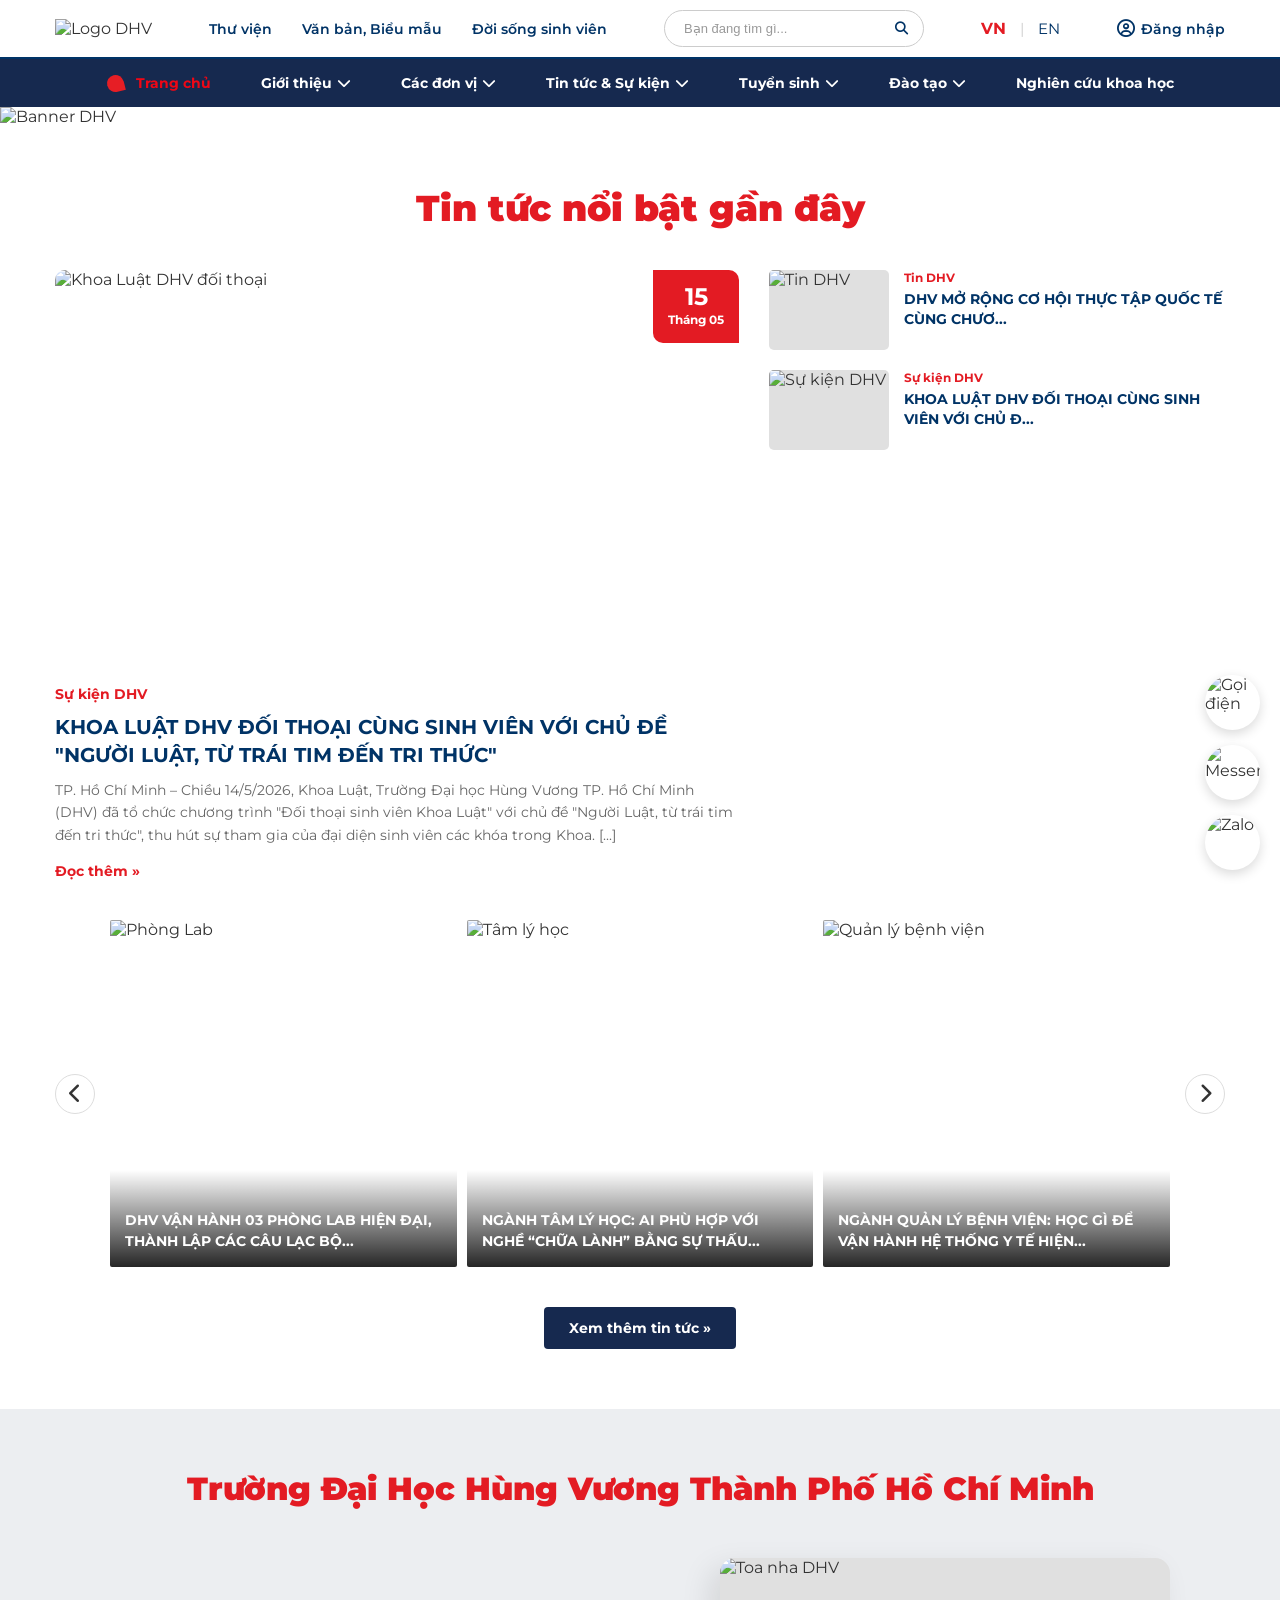
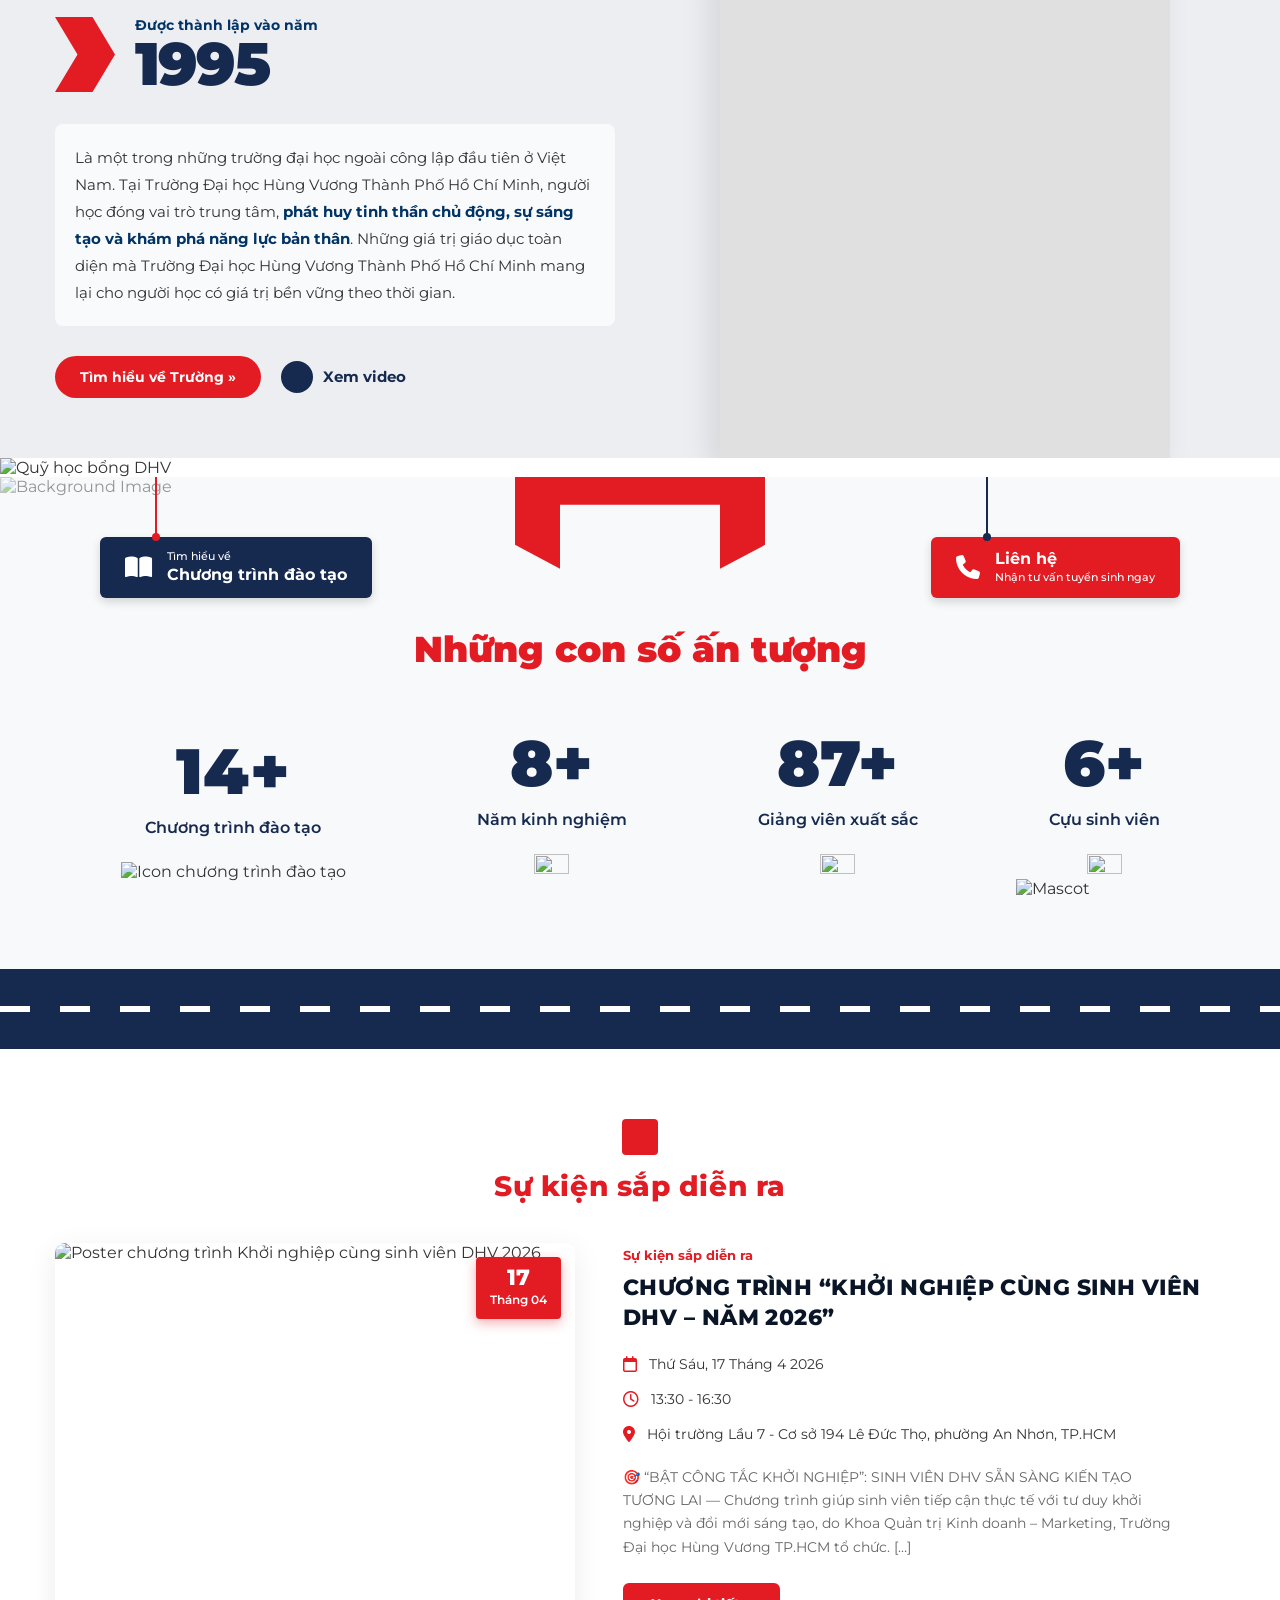
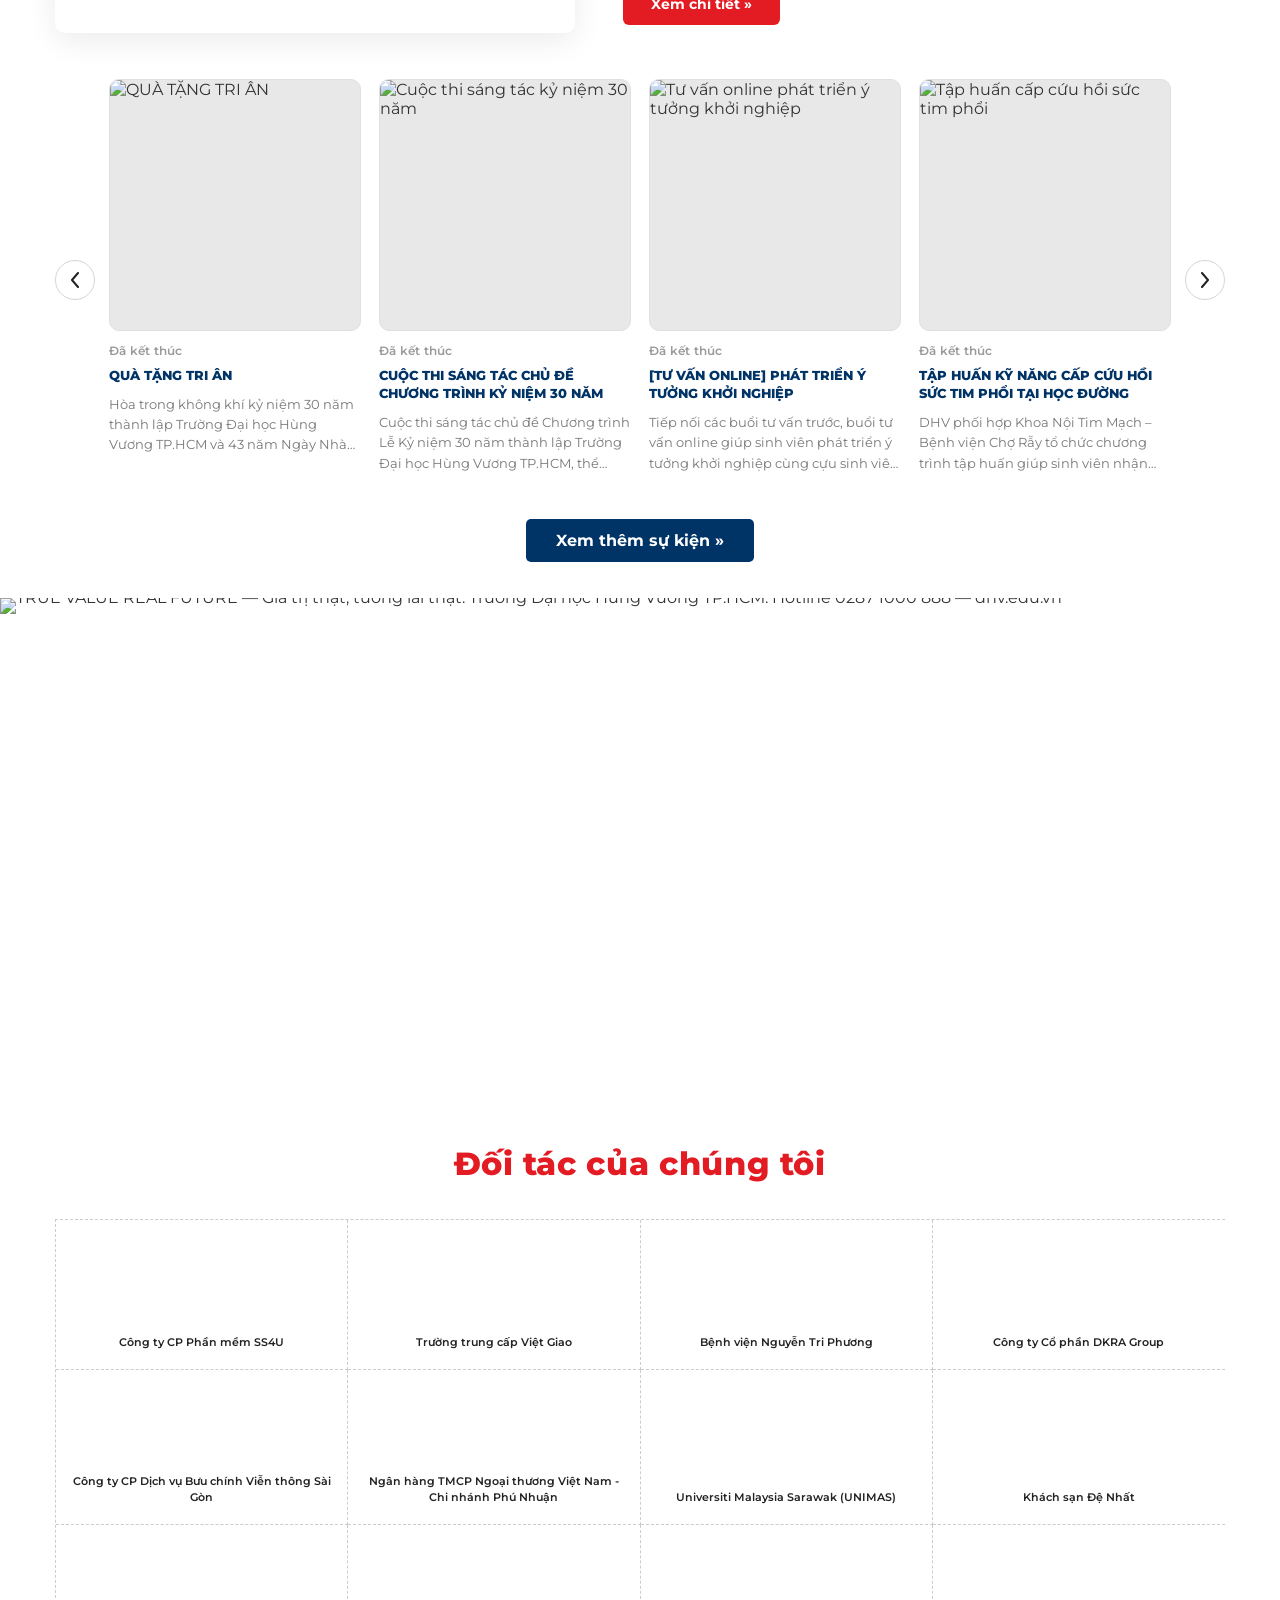
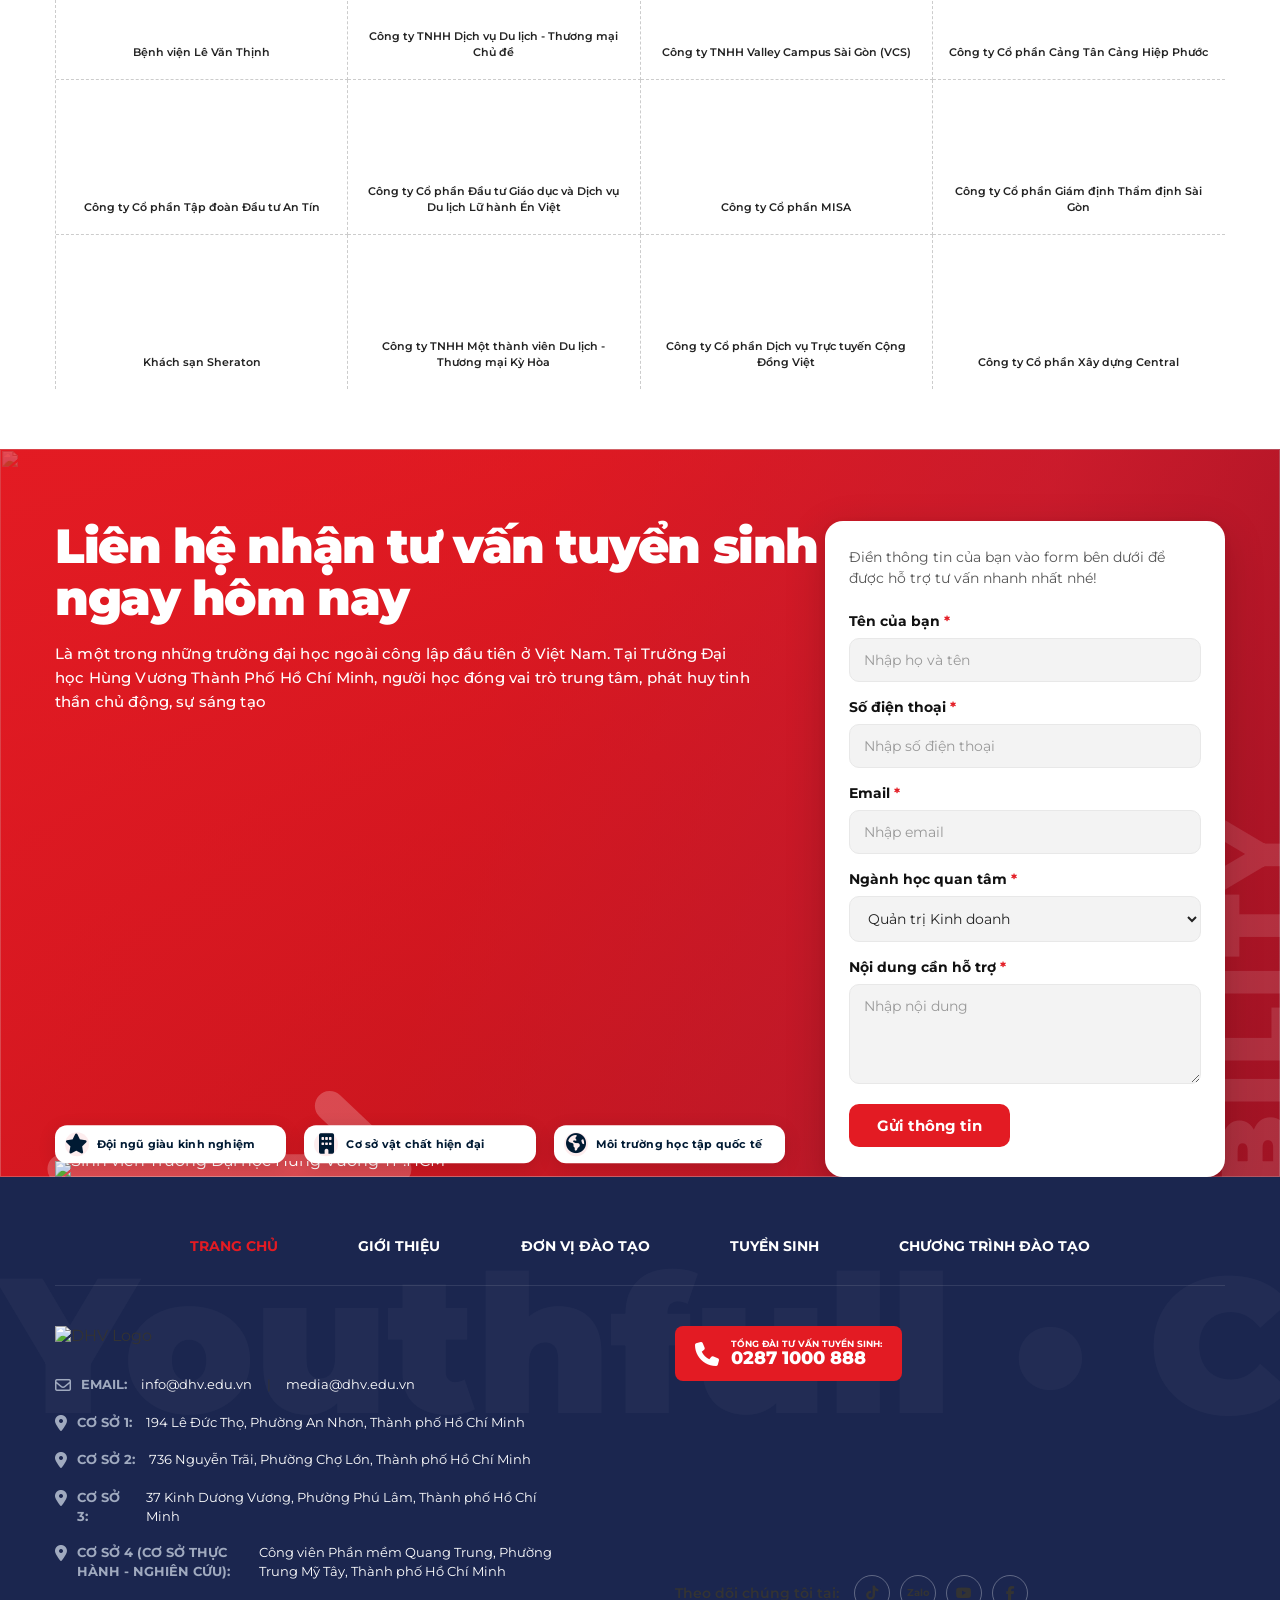
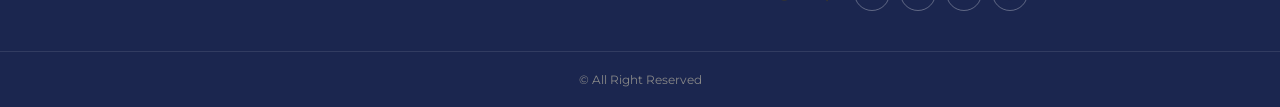
==== commit eb0fd88c: "Cập nhật" ====
--- a/Fontend/index.html
+++ b/Fontend/index.html
@@ -10,7 +10,9 @@
     <link href="https://fonts.googleapis.com/css2?family=Montserrat:wght@300;400;500;600;700;800;900&display=swap"rel="stylesheet">
     <link rel="stylesheet" href="https://cdnjs.cloudflare.com/ajax/libs/font-awesome/6.4.0/css/all.min.css">
     <link rel="stylesheet" href="./style.css">
+   
 </head>
+
 <body>
     <header id="header">
         <div class="container">
@@ -712,7 +714,7 @@
 
 
     
-
+<script src="./action.js"></script>
 </body>
 
 </html>
--- a/Fontend/style.css
+++ b/Fontend/style.css
@@ -1116,6 +1116,7 @@
     list-style: none;
     z-index: 8;
     pointer-events: auto;
+
 }
 
 .tv-tn-o {
@@ -1134,7 +1135,7 @@
     line-height: 1.3;
     color: #001a33;
     text-align: left;
-    background: var(--trang);
+    background: var(--white);
     border: none;
     box-shadow: 0 4px 18px rgba(0, 0, 0, 0.12);
 }
@@ -1788,3 +1789,40 @@
 }
 
 
+
+
+.section-so {
+    position: relative;
+    overflow: hidden;
+}
+
+
+.mascot-way-ctn .mascot {
+    position: absolute;
+    bottom: -10px; 
+    left: -200px; 
+    opacity: 0;
+    z-index: 9;
+   
+    transition: transform 2.5s cubic-bezier(0.25, 1, 0.5, 1), opacity 1s ease;
+    pointer-events: none;
+}
+
+
+.mascot-way-ctn .mascot.chay-ra {
+    opacity: 1;
+    transform: translateX(95vw); 
+}
+
+.tv-anh-sv {
+    opacity: 0;
+    transform: translateX(-80px) scale(0.95);
+    filter: blur(6px);
+    transition: all 0.9s cubic-bezier(0.22,1,0.36,1);
+}
+
+.tv-anh-sv.show {
+    opacity: 1;
+    transform: translateX(0) scale(1);
+    filter: blur(0);
+}
